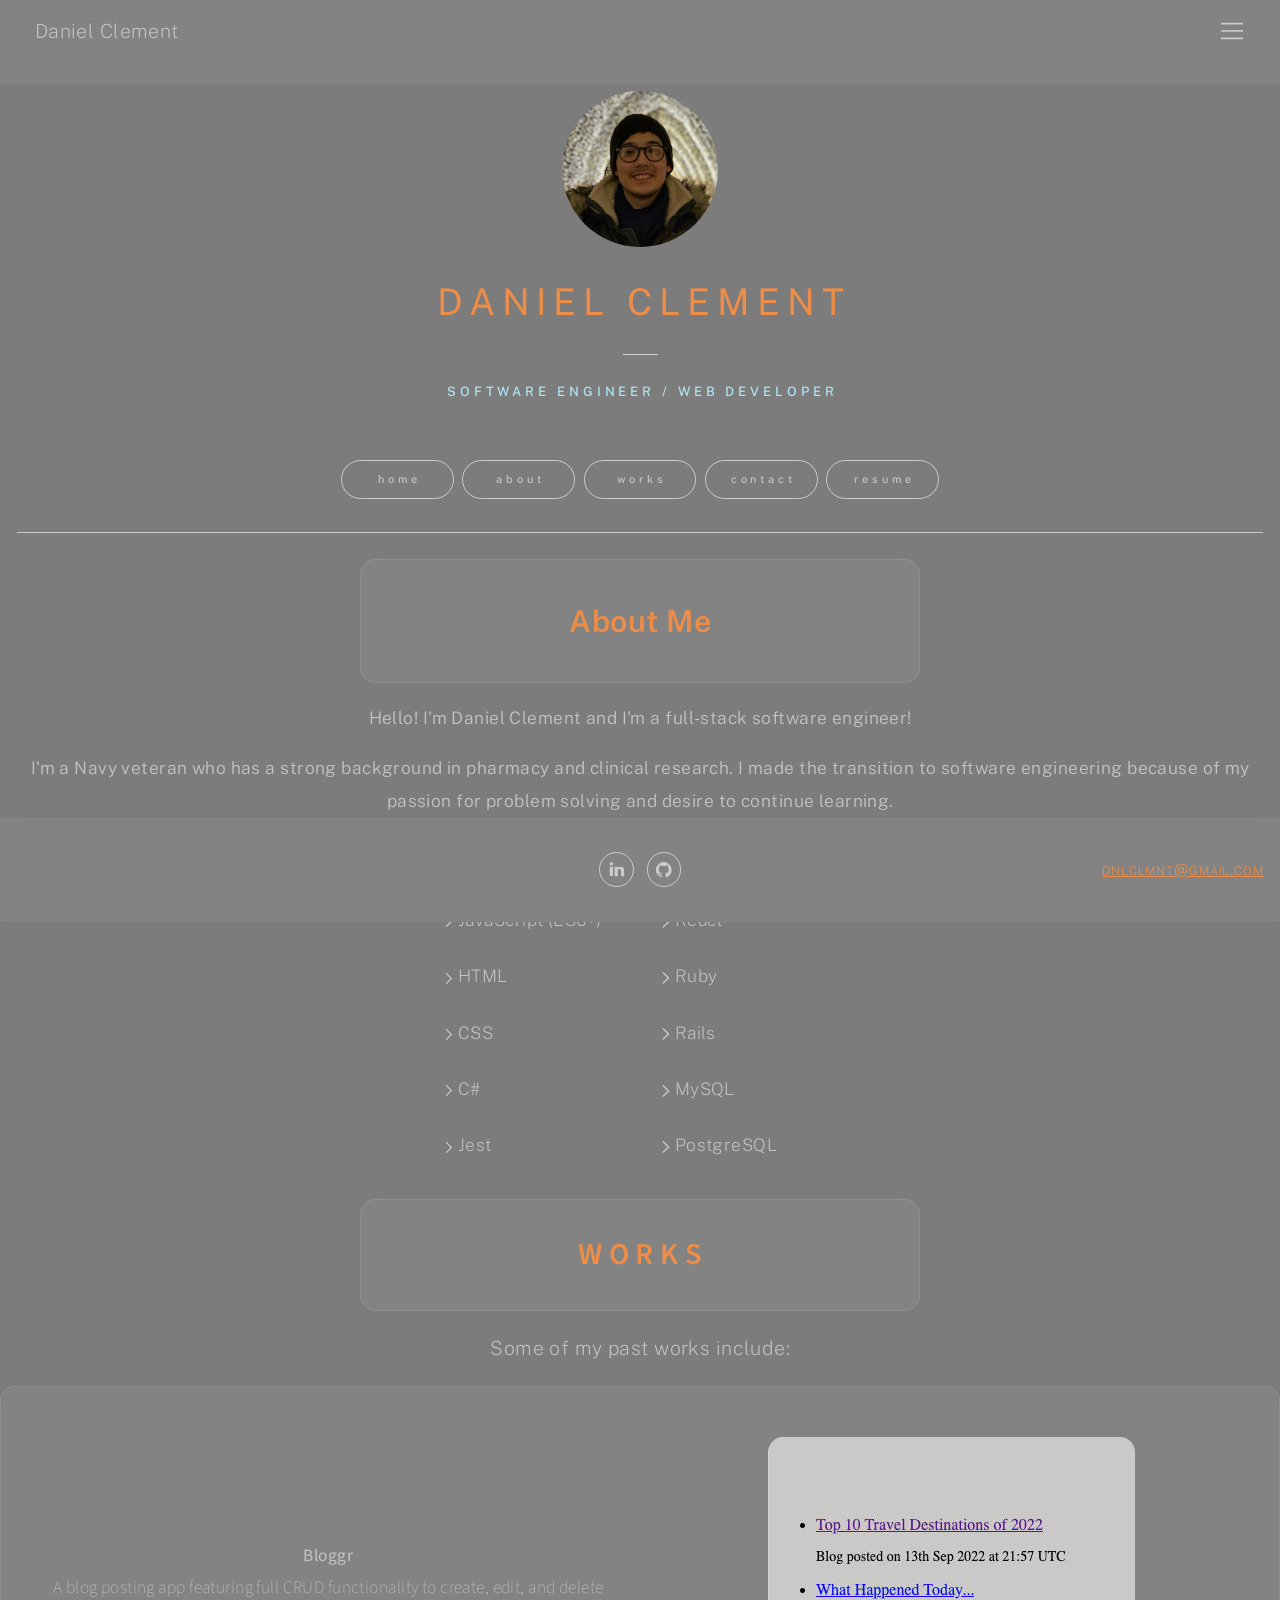
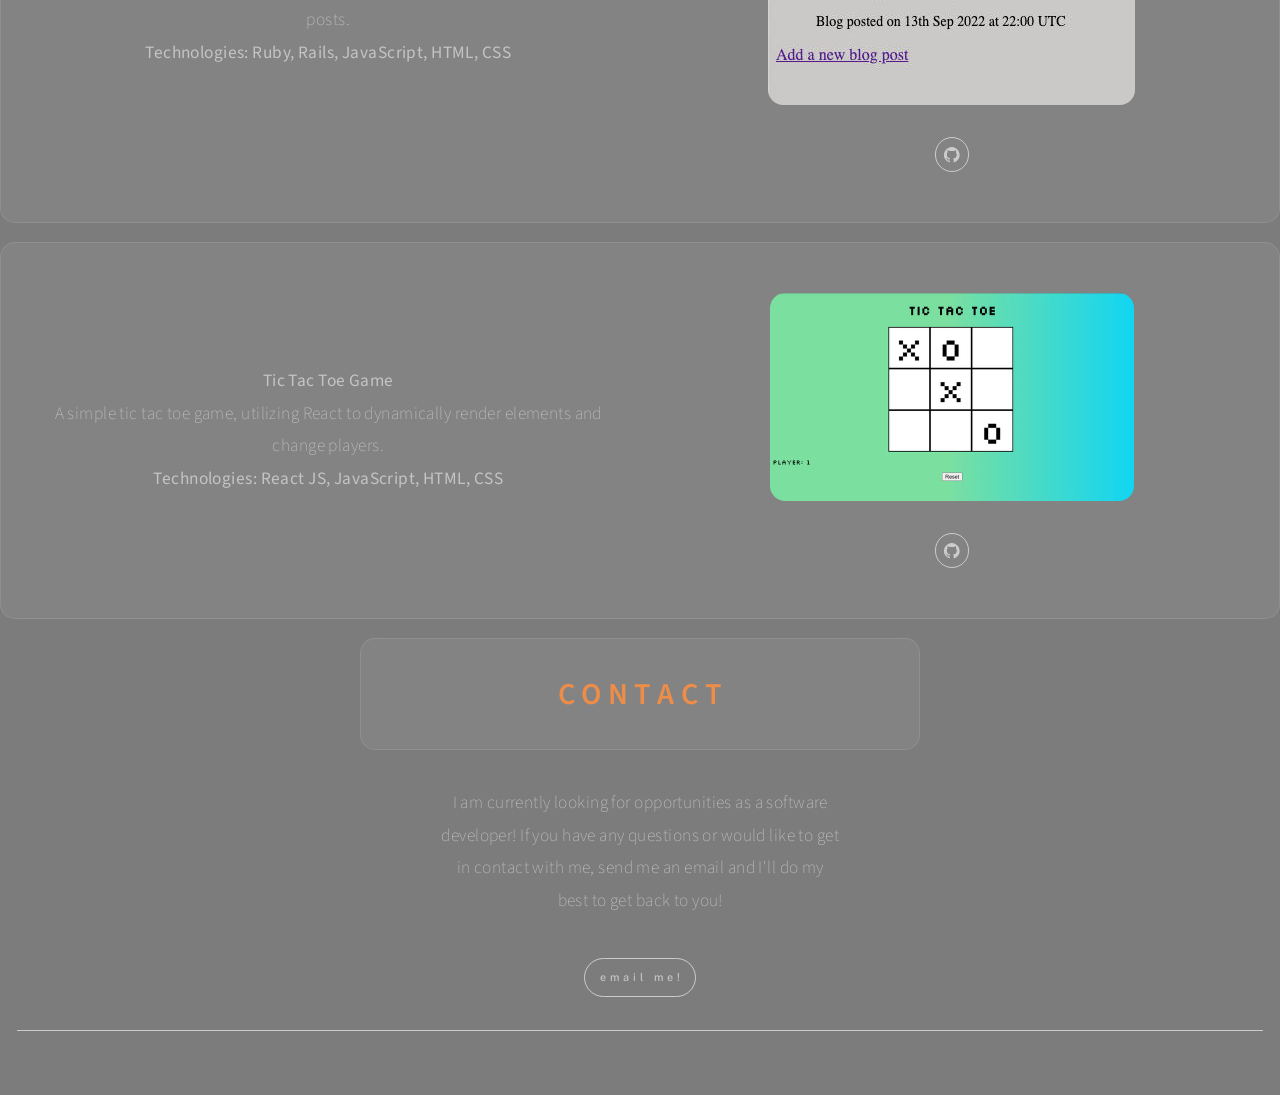
==== index.html @ 85022303 "Initial commit" ====
<!DOCTYPE HTML>
<html lang="en">
	<head>
		<title>Daniel Clement</title>
		<meta charset="utf-8" />
		<meta name="viewport" content="width=device-width,initial-scale=1" />
		<meta name="description" content="Daniel Clement - Software Developer" />
		<meta property="og:site_name" content="Daniel Clement" />
		<meta property="og:title" content="Daniel Clement" />
		<meta property="og:type" content="website" />
		<meta property="og:description" content="Daniel Clement - Software Developer" />
		<link href="https://fonts.googleapis.com/css?display=swap&family=Public+Sans:400,400italic,500,500italic,600,600italic,300,300italic,200,200italic,700,700italic,900,900italic%7CSource+Sans+Pro:600,600italic,200,200italic,900,900italic,400,400italic" rel="stylesheet" type="text/css" />
		<link rel="stylesheet" href="assets/main.css" />
		<noscript><link rel="stylesheet" href="assets/noscript.css" /></noscript>
		<style>
		#container03 {
		position: fixed !important;
		z-index: 99;
		top: 0;
		left: 0;
		}
		</style>
	</head>
	<body class="is-loading">
		<div id="wrapper">
			<div id="main">
				<div class="inner">
					<header id="header">
						<div id="container03" class="container columns full screen">
							<div class="wrapper">
								<div class="inner">
									<div>
										<p id="text05">Daniel Clement</p>
									</div>
									<div>
										<ul id="icons02" class="icons">
											<li>
												<a class="n01" href="#menu">
													<svg><use xlink:href="assets/icons.svg#menu-light"></use></svg>
													<span class="label">Menu (Light)</span>
												</a>
											</li>
										</ul>
									</div>
								</div>
							</div>
						</div>
					</header>
					<section id="home-section">
						<div id="container02" class="container default full">
							<div class="wrapper">
								<div class="inner">
									<div id="image01" class="image">
										<span class="frame"><img src="assets/images/image01.jpg" alt="" /></span>
									</div>
									<h1 id="text03">Daniel Clement</h1>
									<hr id="divider02">
									<p id="text04">Software Engineer / Web Developer</p>
								</div>
							</div>
						</div>
						<ul id="buttons01" class="buttons">
							<li>
								<a href="#home" class="button n01">Home</a>
							</li><li>
								<a href="#about" class="button n02">About</a>
							</li><li>
								<a href="#works" class="button n03">Works</a>
							</li><li>
								<a href="#contact" class="button n04">Contact</a>
							</li><li>
								<a target="_blank" href="files/DanielClement_web_developer_resume_2022.pdf" class="button n05">Resume</a>
							</li>
						</ul>
						<hr id="divider01">
						<div id="container07" data-scroll-id="about" data-scroll-behavior="default" data-scroll-offset="0" class="container default">
							<div class="wrapper">
								<div class="inner" data-onvisible-trigger="1">
									<h2 id="text08">About Me</h2>
								</div>
							</div>
						</div>
						<p id="text06"><span class="p">Hello! I&#039;m Daniel Clement and I&#039;m a full-stack software engineer!</span><span class="p">I&#039;m a Navy veteran who has a strong background in pharmacy and clinical research. I made the transition to software engineering because of my passion for problem solving and desire to continue learning.</span><span class="p">The technologies I&#039;ve used in the past include:</span></p>
						<div id="container05" class="container columns">
							<div class="wrapper">
								<div class="inner" data-onvisible-trigger="1">
									<div>
										<div id="list04" class="list"><ul><li><p>JavaScript (ES6+)</p></li><li><p>HTML</p></li><li><p>CSS</p></li><li><p>C#</p></li><li><p>Jest</p></li></ul></div>
									</div>
									<div>
										<div id="list01" class="list"><ul><li><p>React</p></li><li><p>Ruby</p></li><li><p>Rails</p></li><li><p>MySQL</p></li><li><p>PostgreSQL</p></li></ul></div>
									</div>
								</div>
							</div>
						</div>
						<div id="container12" data-scroll-id="works" data-scroll-behavior="default" data-scroll-offset="0" class="container default">
							<div class="wrapper">
								<div class="inner">
									<h2 id="text13">Works</h2>
								</div>
							</div>
						</div>
						<p id="text07">Some of my past works include:</p>
						<div id="container11" class="container columns full screen">
							<div class="wrapper">
								<div class="inner">
									<div>
										<p id="text02"><span class="p"><strong>Bloggr</strong><br />A blog posting app featuring full CRUD functionality to create, edit, and delete posts.<br /><strong>Technologies: Ruby, Rails, JavaScript, HTML, CSS</strong></span></p>
									</div>
									<div>
										<div id="image03" class="image" data-position="center">
											<span class="frame"><img src="assets/images/image03.jpg" alt="" /></span>
										</div>
										<ul id="icons04" class="icons">
											<li>
												<a class="n01" target="_blank" href="https://github.com/dnlclmnt/blog-post-app">
													<svg><use xlink:href="assets/icons.svg#github"></use></svg>
													<span class="label">GitHub</span>
												</a>
											</li>
										</ul>
									</div>
								</div>
							</div>
						</div>
						<div id="container09" class="container columns full screen">
							<div class="wrapper">
								<div class="inner">
									<div>
										<p id="text01"><span class="p"><strong>Tic Tac Toe Game</strong><br />A simple tic tac toe game, utilizing React to dynamically render elements and change players.<br /><strong>Technologies: React JS, JavaScript, HTML, CSS</strong></span></p>
									</div>
									<div>
										<div id="image02" class="image" data-position="center">
											<span class="frame"><img src="assets/images/image02.jpg" alt="" /></span>
										</div>
										<ul id="icons03" class="icons">
											<li>
												<a class="n01" target="_blank" href="https://github.com/dnlclmnt/tic-tac-toe-game">
													<svg><use xlink:href="assets/icons.svg#github"></use></svg>
													<span class="label">GitHub</span>
												</a>
											</li>
										</ul>
									</div>
								</div>
							</div>
						</div>
						<div id="container08" data-scroll-id="contact" data-scroll-behavior="default" data-scroll-offset="0" class="container default">
							<div class="wrapper">
								<div class="inner">
									<h2 id="text12">Contact</h2>
								</div>
							</div>
						</div>
						<div id="container06" class="container default">
							<div class="wrapper">
								<div class="inner" data-onvisible-trigger="1">
									<p id="text11">I am currently looking for opportunities as a software developer! If you have any questions or would like to get in contact with me, send me an email and I&#039;ll do my best to get back to you!</p>
								</div>
							</div>
						</div>
						<ul id="buttons02" class="buttons">
							<li>
								<a href="mailto:dnlclmnt@gmail.com" class="button n01">email me!</a>
							</li>
						</ul>
						<hr id="divider03">
					</section>
					<section id="menu-section">
						<div id="container01" class="container columns full">
							<div class="wrapper">
								<div class="inner">
									<div>
									</div>
									<div>
										<ul id="buttons03" class="buttons">
											<li>
												<a href="#home" class="button n01">Home</a>
											</li><li>
												<a href="#about" class="button n02">About</a>
											</li><li>
												<a href="#works" class="button n03">Works</a>
											</li><li>
												<a href="#contact" class="button n04">Contact</a>
											</li><li>
												<a href="#resume" class="button n05">Resume</a>
											</li>
										</ul>
									</div>
								</div>
							</div>
						</div>
					</section>
					<footer id="footer">
						<div id="container10" class="container columns full">
							<div class="wrapper">
								<div class="inner">
									<div>
									</div>
									<div>
										<ul id="icons01" class="icons">
											<li>
												<a class="n01" target="_blank" href="https://www.linkedin.com/in/danielclement-/">
													<svg><use xlink:href="assets/icons.svg#linkedin"></use></svg>
													<span class="label">LinkedIn</span>
												</a>
											</li><li>
												<a class="n02" target="_blank" href="https://github.com/dnlclmnt">
													<svg><use xlink:href="assets/icons.svg#github"></use></svg>
													<span class="label">GitHub</span>
												</a>
											</li>
										</ul>
									</div>
									<div>
										<ul id="links01" class="links">
											<li class="n01">
												<a href="mailto:dnlclmnt@gmail.com">dnlclmnt@gmail.com</a>
											</li>
										</ul>
									</div>
								</div>
							</div>
						</div>
					</footer>
				</div>
			</div>
		</div>
		<script src="assets/main.js"></script>
		<style>
		#container10 {
		position: fixed !important;
		z-index: 99;
		bottom: 0;
		left: 0;
		}
		</style>
	</body>
</html>
---- assets/main.css ----
html,body,div,span,applet,object,iframe,h1,h2,h3,h4,h5,h6,p,blockquote,pre,a,abbr,acronym,address,big,cite,code,del,dfn,em,img,ins,kbd,q,s,samp,small,strike,strong,sub,sup,tt,var,b,u,i,center,dl,dt,dd,ol,ul,li,fieldset,form,label,legend,table,caption,tbody,tfoot,thead,tr,th,td,article,aside,canvas,details,embed,figure,figcaption,footer,header,hgroup,menu,nav,output,ruby,section,summary,time,mark,audio,video{margin:0;padding:0;border:0;font-size:100%;font:inherit;vertical-align:baseline;}article,aside,details,figcaption,figure,footer,header,hgroup,menu,nav,section{display:block;}body{line-height:1;}ol,ul{list-style:none;}blockquote,q{quotes:none;}blockquote:before,blockquote:after,q:before,q:after{content:'';content:none;}table{border-collapse:collapse;border-spacing:0;}body{-webkit-text-size-adjust:none}mark{background-color:transparent;color:inherit}input::-moz-focus-inner{border:0;padding:0}input[type="text"],input[type="email"],select,textarea{-moz-appearance:none;-webkit-appearance:none;-ms-appearance:none;appearance:none}

*, *:before, *:after {
	box-sizing: border-box;
}

body {
	line-height: 1.0;
	min-height: var(--viewport-height);
	min-width: 320px;
	overflow-x: hidden;
	word-wrap: break-word;
	background-color: #7D7C7C;
}

body:after {
	background-color: #7D7C7C;
	content: '';
	display: block;
	height: 100%;
	left: 0;
	opacity: 0;
	position: fixed;
	top: 0;
	transform: scale(1);
	transition: opacity 1.25s ease-in-out 0s, visibility 1.25s 0s;
	visibility: hidden;
	width: 100%;
	z-index: 1;
}

body.is-loading:after {
	opacity: 1;
	visibility: visible;
}

:root {
	--background-height: 100vh;
	--site-language-alignment: left;
	--site-language-direction: ltr;
	--site-language-flex-alignment: flex-start;
	--viewport-height: 100vh;
}

html {
	font-size: 18pt;
}

u {
	text-decoration: underline;
}

strong {
	color: inherit;
	font-weight: bolder;
}

em {
	font-style: italic;
}

code {
	background-color: rgba(144,144,144,0.25);
	border-radius: 0.25em;
	font-family: 'Lucida Console', 'Courier New', monospace;
	font-size: 0.9em;
	font-weight: normal;
	letter-spacing: 0;
	margin: 0 0.25em;
	padding: 0.25em 0.5em;
	text-indent: 0;
}

mark {
	background-color: rgba(144,144,144,0.25);
}

s {
	text-decoration: line-through;
}

sub {
	font-size: smaller;
	vertical-align: sub;
}

sup {
	font-size: smaller;
	vertical-align: super;
}

a {
	color: inherit;
	text-decoration: underline;
	transition: color 0.25s ease;
}

#wrapper {
	-webkit-overflow-scrolling: touch;
	align-items: center;
	display: flex;
	flex-direction: column;
	justify-content: center;
	min-height: var(--viewport-height);
	overflow: hidden;
	position: relative;
	z-index: 2;
}

#main {
	--alignment: center;
	--flex-alignment: center;
	--border-radius-tl: 0;
	--border-radius-tr: 0;
	--border-radius-br: 0;
	--border-radius-bl: 0;
	align-items: center;
	display: flex;
	flex-grow: 0;
	flex-shrink: 0;
	justify-content: center;
	max-width: 100%;
	position: relative;
	text-align: var(--alignment);
	z-index: 1;
}

#main > .inner {
	--padding-horizontal: 1rem;
	--padding-vertical: 1.25rem;
	--spacing: 1.125rem;
	--width: 100vw;
	border-radius: var(--border-radius-tl) var(--border-radius-tr) var(--border-radius-br) var(--border-radius-bl);
	max-width: 100%;
	position: relative;
	width: var(--width);
	z-index: 1;
	padding: var(--padding-vertical) var(--padding-horizontal);
}

#main > .inner > header {
	margin-bottom: var(--spacing);
	border-top-left-radius: inherit;
	border-top-right-radius: inherit;
}

#main > .inner > footer {
	margin-top: var(--spacing);
	border-bottom-left-radius: inherit;
	border-bottom-right-radius: inherit;
}

#main > .inner > * > * {
	margin-top: var(--spacing);
	margin-bottom: var(--spacing);
}

#main > .inner > * > :first-child {
	margin-top: 0 !important;
}

#main > .inner > * > :last-child {
	margin-bottom: 0 !important;
}

#main > .inner > .full {
	margin-left: calc(var(--padding-horizontal) * -1);
	max-width: calc(100% + calc(var(--padding-horizontal) * 2) + 0.4725px);
	width: calc(100% + calc(var(--padding-horizontal) * 2) + 0.4725px);
}

#main > .inner > .full:first-child {
	border-top-left-radius: inherit;
	border-top-right-radius: inherit;
	margin-top: calc(var(--padding-vertical) * -1) !important;
}

#main > .inner > .full:last-child {
	border-bottom-left-radius: inherit;
	border-bottom-right-radius: inherit;
	margin-bottom: calc(var(--padding-vertical) * -1) !important;
}

#main > .inner > .full.screen {
	border-radius: 0 !important;
	max-width: 100vw;
	position: relative;
	width: 100vw;
	left: 50%;
	margin-left: -50vw;
	right: auto;
}

#main > .inner > * > .full {
	margin-left: calc(-1rem);
	max-width: calc(100% + 2rem + 0.4725px);
	width: calc(100% + 2rem + 0.4725px);
}

#main > .inner > * > .full.screen {
	border-radius: 0 !important;
	max-width: 100vw;
	position: relative;
	width: 100vw;
	left: 50%;
	margin-left: -50vw;
	right: auto;
}

#main > .inner > header > .full:first-child {
	border-top-left-radius: inherit;
	border-top-right-radius: inherit;
	margin-top: -1.25rem !important;
}

#main > .inner > footer > .full:last-child {
	margin-bottom: -1.25rem !important;
	border-bottom-left-radius: inherit;
	border-bottom-right-radius: inherit;
}

#main > .inner > header, #main > .inner > footer {
	transition: opacity 0.25s ease-in-out 0.375s,visibility 0.25s linear 0.375s;
}

#main > .inner > header.hidden, #main > .inner > footer.hidden {
	transition: opacity 0.25s ease-in-out, visibility 0.25s;
	opacity: 0;
	visibility: hidden;
}

#main > .inner > section {
	transition: opacity 0.5s ease-in-out 0.25s,min-height 0.25s ease-in-out, max-height 0.25s ease-in-out;
}

#main > .inner > section.inactive {
	opacity: 0;
	transition: opacity 0.25s ease-in-out;
}

body.is-instant #main, body.is-instant #main > .inner > *,body.is-instant #main > .inner > section > *  {
	transition: none !important;
}

body.is-instant:after {
	display: none !important;
	transition: none !important;
}

.container {
	position: relative;
}

.container > .wrapper {
	vertical-align: top;
	position: relative;
	max-width: 100%;
	border-radius: inherit;
}

.container > .wrapper > .inner {
	vertical-align: top;
	position: relative;
	max-width: 100%;
	border-radius: inherit;
	text-align: var(--alignment);
}

#main .container.full:first-child > .wrapper {
	border-top-left-radius: inherit;
	border-top-right-radius: inherit;
}

#main .container.full:last-child > .wrapper {
	border-bottom-left-radius: inherit;
	border-bottom-right-radius: inherit;
}

#main .container.full:first-child > .wrapper > .inner {
	border-top-left-radius: inherit;
	border-top-right-radius: inherit;
}

#main .container.full:last-child > .wrapper > .inner {
	border-bottom-left-radius: inherit;
	border-bottom-right-radius: inherit;
}

#container03 {
	--alignment: center;
	--flex-alignment: center;
	display: flex;
	width: 100%;
	align-items: center;
	justify-content: center;
	background-color: #7D7C7C;
	background-image: url('');
	background-size: 256px;
	background-position: center;
	background-repeat: repeat;
}

#container03:not(:first-child) {
	margin-top: 2rem !important;
}

#container03:not(:last-child) {
	margin-bottom: 1rem !important;
}

#container03 > .wrapper > .inner {
	--gutters: calc(var(--padding-horizontal) * 2);
	--padding-horizontal: 2rem;
	--padding-vertical: 2rem;
	padding: var(--padding-vertical) var(--padding-horizontal);
}

#container03 > .wrapper {
	max-width: var(--width);
	width: 100%;
}

#container03.default > .wrapper > .inner > * {
	margin-bottom: var(--spacing);
	margin-top: var(--spacing);
}

#container03.default > .wrapper > .inner > *:first-child {
	margin-top: 0 !important;
}

#container03.default > .wrapper > .inner > *:last-child {
	margin-bottom: 0 !important;
}

#container03.columns > .wrapper > .inner {
	flex-wrap: wrap;
	display: flex;
	align-items: center;
}

#container03.columns > .wrapper > .inner > * {
	flex-grow: 0;
	flex-shrink: 0;
	max-width: 100%;
	text-align: var(--alignment);
	padding: 0 0 0 var(--gutters);
}

#container03.columns > .wrapper > .inner > * > * {
	margin-bottom: var(--spacing);
	margin-top: var(--spacing);
}

#container03.columns > .wrapper > .inner > * > *:first-child {
	margin-top: 0 !important;
}

#container03.columns > .wrapper > .inner > * > *:last-child {
	margin-bottom: 0 !important;
}

#container03.columns > .wrapper > .inner > *:first-child {
	margin-left: calc(var(--gutters) * -1);
}

#container03.default > .wrapper > .inner > .full {
	margin-left: calc(var(--padding-horizontal) * -1);
	max-width: none !important;
	width: calc(100% + (var(--padding-horizontal) * 2) + 0.4725px);
}

#container03.default > .wrapper > .inner > .full:first-child {
	margin-top: calc(var(--padding-vertical) * -1) !important;
	border-top-left-radius: inherit;
	border-top-right-radius: inherit;
}

#container03.default > .wrapper > .inner > .full:last-child {
	margin-bottom: calc(var(--padding-vertical) * -1) !important;
	border-bottom-left-radius: inherit;
	border-bottom-right-radius: inherit;
}

#container03.columns > .wrapper > .inner > div > .full {
	margin-left: calc(var(--gutters) * -0.5);
	max-width: none !important;
	width: calc(100% + var(--gutters) + 0.4725px);
}

#container03.columns > .wrapper > .inner > div:first-child > .full {
	margin-left: calc(var(--padding-horizontal) * -1);
	width: calc(100% + var(--padding-horizontal) + calc(var(--gutters) * 0.5) + 0.4725px);
}

#container03.columns > .wrapper > .inner > div:last-child > .full {
	width: calc(100% + var(--padding-horizontal) + calc(var(--gutters) * 0.5) + 0.4725px);
}

#container03.columns > .wrapper > .inner > div > .full:first-child {
	margin-top: calc(var(--padding-vertical) * -1) !important;
}

#container03.columns > .wrapper > .inner > div > .full:last-child {
	margin-bottom: calc(var(--padding-vertical) * -1) !important;
}

#container03.columns > .wrapper > .inner > .full {
	align-self: stretch;
}

#container03.columns > .wrapper > .inner > .full:first-child {
	border-bottom-left-radius: inherit;
	border-top-left-radius: inherit;
}

#container03.columns > .wrapper > .inner > .full:last-child {
	border-bottom-right-radius: inherit;
	border-top-right-radius: inherit;
}

#container03.columns > .wrapper > .inner > .full > .full:first-child:last-child {
	border-radius: inherit;
	height: calc(100% + (var(--padding-vertical) * 2));
}

#container03.columns > .wrapper > .inner > .full > .full:first-child:last-child > * {
	border-radius: inherit;
	height: 100%;
	position: absolute;
	width: 100%;
}

#container03 > .wrapper > .inner > :nth-child(1) {
	width: calc(50% + (var(--gutters) / 2));
}

#container03 > .wrapper > .inner > :nth-child(2) {
	width: calc(50% + (var(--gutters) / 2));
	--alignment: right;
	--flex-alignment: flex-end;
}

#container03 > .wrapper {
	color: #fff;
	background-color: rgba(255,255,255,0.06);
	backdrop-filter: blur(10px);
}

#container02 {
	--alignment: center;
	--flex-alignment: center;
	display: flex;
	width: 100%;
	align-items: center;
	justify-content: center;
	background-color: transparent;
}

#container02 > .wrapper > .inner {
	--gutters: calc(var(--padding-horizontal) * 2);
	--padding-vertical: 2rem;
	padding: var(--padding-vertical) var(--padding-horizontal);
}

#container02 > .wrapper {
	max-width: var(--width);
	width: 100%;
}

#container02.default > .wrapper > .inner > * {
	margin-bottom: var(--spacing);
	margin-top: var(--spacing);
}

#container02.default > .wrapper > .inner > *:first-child {
	margin-top: 0 !important;
}

#container02.default > .wrapper > .inner > *:last-child {
	margin-bottom: 0 !important;
}

#container02.columns > .wrapper > .inner {
	flex-wrap: wrap;
	display: flex;
	align-items: center;
}

#container02.columns > .wrapper > .inner > * {
	flex-grow: 0;
	flex-shrink: 0;
	max-width: 100%;
	text-align: var(--alignment);
	padding: 0 0 0 var(--gutters);
}

#container02.columns > .wrapper > .inner > * > * {
	margin-bottom: var(--spacing);
	margin-top: var(--spacing);
}

#container02.columns > .wrapper > .inner > * > *:first-child {
	margin-top: 0 !important;
}

#container02.columns > .wrapper > .inner > * > *:last-child {
	margin-bottom: 0 !important;
}

#container02.columns > .wrapper > .inner > *:first-child {
	margin-left: calc(var(--gutters) * -1);
}

#container02.default > .wrapper > .inner > .full {
	margin-left: calc(var(--padding-horizontal) * -1);
	max-width: none !important;
	width: calc(100% + (var(--padding-horizontal) * 2) + 0.4725px);
}

#container02.default > .wrapper > .inner > .full:first-child {
	margin-top: calc(var(--padding-vertical) * -1) !important;
	border-top-left-radius: inherit;
	border-top-right-radius: inherit;
}

#container02.default > .wrapper > .inner > .full:last-child {
	margin-bottom: calc(var(--padding-vertical) * -1) !important;
	border-bottom-left-radius: inherit;
	border-bottom-right-radius: inherit;
}

#container02.columns > .wrapper > .inner > div > .full {
	margin-left: calc(var(--gutters) * -0.5);
	max-width: none !important;
	width: calc(100% + var(--gutters) + 0.4725px);
}

#container02.columns > .wrapper > .inner > div:first-child > .full {
	margin-left: calc(var(--padding-horizontal) * -1);
	width: calc(100% + var(--padding-horizontal) + calc(var(--gutters) * 0.5) + 0.4725px);
}

#container02.columns > .wrapper > .inner > div:last-child > .full {
	width: calc(100% + var(--padding-horizontal) + calc(var(--gutters) * 0.5) + 0.4725px);
}

#container02.columns > .wrapper > .inner > div > .full:first-child {
	margin-top: calc(var(--padding-vertical) * -1) !important;
}

#container02.columns > .wrapper > .inner > div > .full:last-child {
	margin-bottom: calc(var(--padding-vertical) * -1) !important;
}

#container02.columns > .wrapper > .inner > .full {
	align-self: stretch;
}

#container02.columns > .wrapper > .inner > .full:first-child {
	border-bottom-left-radius: inherit;
	border-top-left-radius: inherit;
}

#container02.columns > .wrapper > .inner > .full:last-child {
	border-bottom-right-radius: inherit;
	border-top-right-radius: inherit;
}

#container02.columns > .wrapper > .inner > .full > .full:first-child:last-child {
	border-radius: inherit;
	height: calc(100% + (var(--padding-vertical) * 2));
}

#container02.columns > .wrapper > .inner > .full > .full:first-child:last-child > * {
	border-radius: inherit;
	height: 100%;
	position: absolute;
	width: 100%;
}

#container07 {
	--alignment: center;
	--flex-alignment: center;
}

#container07 > .wrapper {
	display: block;
	margin: 0 auto 0 auto;
	width: 35rem;
	background-color: transparent;
}

#container07 > .wrapper > .inner {
	--gutters: calc(var(--padding-horizontal) * 2);
	--padding-vertical: 1rem;
	padding: var(--padding-vertical) var(--padding-horizontal);
}

#container07.default > .wrapper > .inner > * {
	margin-bottom: var(--spacing);
	margin-top: var(--spacing);
}

#container07.default > .wrapper > .inner > *:first-child {
	margin-top: 0 !important;
}

#container07.default > .wrapper > .inner > *:last-child {
	margin-bottom: 0 !important;
}

#container07.columns > .wrapper > .inner {
	flex-wrap: wrap;
	display: flex;
	align-items: center;
}

#container07.columns > .wrapper > .inner > * {
	flex-grow: 0;
	flex-shrink: 0;
	max-width: 100%;
	text-align: var(--alignment);
	padding: 0 0 0 var(--gutters);
}

#container07.columns > .wrapper > .inner > * > * {
	margin-bottom: var(--spacing);
	margin-top: var(--spacing);
}

#container07.columns > .wrapper > .inner > * > *:first-child {
	margin-top: 0 !important;
}

#container07.columns > .wrapper > .inner > * > *:last-child {
	margin-bottom: 0 !important;
}

#container07.columns > .wrapper > .inner > *:first-child {
	margin-left: calc(var(--gutters) * -1);
}

#container07.default > .wrapper > .inner > .full {
	margin-left: calc(var(--padding-horizontal) * -1);
	max-width: none !important;
	width: calc(100% + (var(--padding-horizontal) * 2) + 0.4725px);
}

#container07.default > .wrapper > .inner > .full:first-child {
	margin-top: calc(var(--padding-vertical) * -1) !important;
	border-top-left-radius: inherit;
	border-top-right-radius: inherit;
}

#container07.default > .wrapper > .inner > .full:last-child {
	margin-bottom: calc(var(--padding-vertical) * -1) !important;
	border-bottom-left-radius: inherit;
	border-bottom-right-radius: inherit;
}

#container07.columns > .wrapper > .inner > div > .full {
	margin-left: calc(var(--gutters) * -0.5);
	max-width: none !important;
	width: calc(100% + var(--gutters) + 0.4725px);
}

#container07.columns > .wrapper > .inner > div:first-child > .full {
	margin-left: calc(var(--padding-horizontal) * -1);
	width: calc(100% + var(--padding-horizontal) + calc(var(--gutters) * 0.5) + 0.4725px);
}

#container07.columns > .wrapper > .inner > div:last-child > .full {
	width: calc(100% + var(--padding-horizontal) + calc(var(--gutters) * 0.5) + 0.4725px);
}

#container07.columns > .wrapper > .inner > div > .full:first-child {
	margin-top: calc(var(--padding-vertical) * -1) !important;
}

#container07.columns > .wrapper > .inner > div > .full:last-child {
	margin-bottom: calc(var(--padding-vertical) * -1) !important;
}

#container07.columns > .wrapper > .inner > .full {
	align-self: stretch;
}

#container07.columns > .wrapper > .inner > .full:first-child {
	border-bottom-left-radius: inherit;
	border-top-left-radius: inherit;
}

#container07.columns > .wrapper > .inner > .full:last-child {
	border-bottom-right-radius: inherit;
	border-top-right-radius: inherit;
}

#container07.columns > .wrapper > .inner > .full > .full:first-child:last-child {
	border-radius: inherit;
	height: calc(100% + (var(--padding-vertical) * 2));
}

#container07.columns > .wrapper > .inner > .full > .full:first-child:last-child > * {
	border-radius: inherit;
	height: 100%;
	position: absolute;
	width: 100%;
}

#container07 > .wrapper {
	color: #fff;
	background-color: rgba(255,255,255,0.06);
	border: 1px solid rgba(255,255,255,0.1);
	width: 45%;
	border-radius: 15px;
	padding: 15px;
	backdrop-filter: blur(10px);
}

#container05 {
	--alignment: center;
	--flex-alignment: center;
}

#container05 > .wrapper {
	display: block;
	margin: 0 auto 0 auto;
	width: 25rem;
	background-color: transparent;
}

#container05 > .wrapper > .inner {
	--gutters: calc(var(--padding-horizontal) * 2);
	--padding-vertical: 1rem;
	padding: var(--padding-vertical) var(--padding-horizontal);
}

#container05.default > .wrapper > .inner > * {
	margin-bottom: var(--spacing);
	margin-top: var(--spacing);
}

#container05.default > .wrapper > .inner > *:first-child {
	margin-top: 0 !important;
}

#container05.default > .wrapper > .inner > *:last-child {
	margin-bottom: 0 !important;
}

#container05.columns > .wrapper > .inner {
	flex-wrap: wrap;
	display: flex;
	align-items: center;
}

#container05.columns > .wrapper > .inner > * {
	flex-grow: 0;
	flex-shrink: 0;
	max-width: 100%;
	text-align: var(--alignment);
	padding: 0 0 0 var(--gutters);
}

#container05.columns > .wrapper > .inner > * > * {
	margin-bottom: var(--spacing);
	margin-top: var(--spacing);
}

#container05.columns > .wrapper > .inner > * > *:first-child {
	margin-top: 0 !important;
}

#container05.columns > .wrapper > .inner > * > *:last-child {
	margin-bottom: 0 !important;
}

#container05.columns > .wrapper > .inner > *:first-child {
	margin-left: calc(var(--gutters) * -1);
}

#container05.default > .wrapper > .inner > .full {
	margin-left: calc(var(--padding-horizontal) * -1);
	max-width: none !important;
	width: calc(100% + (var(--padding-horizontal) * 2) + 0.4725px);
}

#container05.default > .wrapper > .inner > .full:first-child {
	margin-top: calc(var(--padding-vertical) * -1) !important;
	border-top-left-radius: inherit;
	border-top-right-radius: inherit;
}

#container05.default > .wrapper > .inner > .full:last-child {
	margin-bottom: calc(var(--padding-vertical) * -1) !important;
	border-bottom-left-radius: inherit;
	border-bottom-right-radius: inherit;
}

#container05.columns > .wrapper > .inner > div > .full {
	margin-left: calc(var(--gutters) * -0.5);
	max-width: none !important;
	width: calc(100% + var(--gutters) + 0.4725px);
}

#container05.columns > .wrapper > .inner > div:first-child > .full {
	margin-left: calc(var(--padding-horizontal) * -1);
	width: calc(100% + var(--padding-horizontal) + calc(var(--gutters) * 0.5) + 0.4725px);
}

#container05.columns > .wrapper > .inner > div:last-child > .full {
	width: calc(100% + var(--padding-horizontal) + calc(var(--gutters) * 0.5) + 0.4725px);
}

#container05.columns > .wrapper > .inner > div > .full:first-child {
	margin-top: calc(var(--padding-vertical) * -1) !important;
}

#container05.columns > .wrapper > .inner > div > .full:last-child {
	margin-bottom: calc(var(--padding-vertical) * -1) !important;
}

#container05.columns > .wrapper > .inner > .full {
	align-self: stretch;
}

#container05.columns > .wrapper > .inner > .full:first-child {
	border-bottom-left-radius: inherit;
	border-top-left-radius: inherit;
}

#container05.columns > .wrapper > .inner > .full:last-child {
	border-bottom-right-radius: inherit;
	border-top-right-radius: inherit;
}

#container05.columns > .wrapper > .inner > .full > .full:first-child:last-child {
	border-radius: inherit;
	height: calc(100% + (var(--padding-vertical) * 2));
}

#container05.columns > .wrapper > .inner > .full > .full:first-child:last-child > * {
	border-radius: inherit;
	height: 100%;
	position: absolute;
	width: 100%;
}

#container05 > .wrapper > .inner > :nth-child(1) {
	width: calc(50% + (var(--gutters) / 2));
}

#container05 > .wrapper > .inner > :nth-child(2) {
	width: calc(50% + (var(--gutters) / 2));
}

#container12 {
	--alignment: center;
	--flex-alignment: center;
}

#container12 > .wrapper {
	display: block;
	margin: 0 auto 0 auto;
	width: 21rem;
	background-color: transparent;
}

#container12 > .wrapper > .inner {
	--gutters: calc(var(--padding-horizontal) * 2);
	--padding-horizontal: 0.125rem;
	--padding-vertical: 1rem;
	padding: var(--padding-vertical) var(--padding-horizontal);
}

#container12.default > .wrapper > .inner > * {
	margin-bottom: var(--spacing);
	margin-top: var(--spacing);
}

#container12.default > .wrapper > .inner > *:first-child {
	margin-top: 0 !important;
}

#container12.default > .wrapper > .inner > *:last-child {
	margin-bottom: 0 !important;
}

#container12.columns > .wrapper > .inner {
	flex-wrap: wrap;
	display: flex;
	align-items: center;
}

#container12.columns > .wrapper > .inner > * {
	flex-grow: 0;
	flex-shrink: 0;
	max-width: 100%;
	text-align: var(--alignment);
	padding: 0 0 0 var(--gutters);
}

#container12.columns > .wrapper > .inner > * > * {
	margin-bottom: var(--spacing);
	margin-top: var(--spacing);
}

#container12.columns > .wrapper > .inner > * > *:first-child {
	margin-top: 0 !important;
}

#container12.columns > .wrapper > .inner > * > *:last-child {
	margin-bottom: 0 !important;
}

#container12.columns > .wrapper > .inner > *:first-child {
	margin-left: calc(var(--gutters) * -1);
}

#container12.default > .wrapper > .inner > .full {
	margin-left: calc(var(--padding-horizontal) * -1);
	max-width: none !important;
	width: calc(100% + (var(--padding-horizontal) * 2) + 0.4725px);
}

#container12.default > .wrapper > .inner > .full:first-child {
	margin-top: calc(var(--padding-vertical) * -1) !important;
	border-top-left-radius: inherit;
	border-top-right-radius: inherit;
}

#container12.default > .wrapper > .inner > .full:last-child {
	margin-bottom: calc(var(--padding-vertical) * -1) !important;
	border-bottom-left-radius: inherit;
	border-bottom-right-radius: inherit;
}

#container12.columns > .wrapper > .inner > div > .full {
	margin-left: calc(var(--gutters) * -0.5);
	max-width: none !important;
	width: calc(100% + var(--gutters) + 0.4725px);
}

#container12.columns > .wrapper > .inner > div:first-child > .full {
	margin-left: calc(var(--padding-horizontal) * -1);
	width: calc(100% + var(--padding-horizontal) + calc(var(--gutters) * 0.5) + 0.4725px);
}

#container12.columns > .wrapper > .inner > div:last-child > .full {
	width: calc(100% + var(--padding-horizontal) + calc(var(--gutters) * 0.5) + 0.4725px);
}

#container12.columns > .wrapper > .inner > div > .full:first-child {
	margin-top: calc(var(--padding-vertical) * -1) !important;
}

#container12.columns > .wrapper > .inner > div > .full:last-child {
	margin-bottom: calc(var(--padding-vertical) * -1) !important;
}

#container12.columns > .wrapper > .inner > .full {
	align-self: stretch;
}

#container12.columns > .wrapper > .inner > .full:first-child {
	border-bottom-left-radius: inherit;
	border-top-left-radius: inherit;
}

#container12.columns > .wrapper > .inner > .full:last-child {
	border-bottom-right-radius: inherit;
	border-top-right-radius: inherit;
}

#container12.columns > .wrapper > .inner > .full > .full:first-child:last-child {
	border-radius: inherit;
	height: calc(100% + (var(--padding-vertical) * 2));
}

#container12.columns > .wrapper > .inner > .full > .full:first-child:last-child > * {
	border-radius: inherit;
	height: 100%;
	position: absolute;
	width: 100%;
}

#container12 > .wrapper {
	color: #fff;
	background-color: rgba(255,255,255,0.06);
	border: 1px solid rgba(255,255,255,0.1);
	width: 45%;
	border-radius: 15px;
	padding: 15px;
	backdrop-filter: blur(10px);
}

#container11 {
	--alignment: center;
	--flex-alignment: center;
	display: flex;
	width: 100%;
	align-items: center;
	justify-content: center;
	background-color: #7D7C7C;
	background-image: url('');
	background-size: 256px;
	background-position: center;
	background-repeat: repeat;
}

#container11 > .wrapper > .inner {
	--gutters: calc(var(--padding-horizontal) * 2);
	--padding-horizontal: 2rem;
	--padding-vertical: 2rem;
	padding: var(--padding-vertical) var(--padding-horizontal);
}

#container11 > .wrapper {
	max-width: var(--width);
	width: 100%;
}

#container11.default > .wrapper > .inner > * {
	margin-bottom: var(--spacing);
	margin-top: var(--spacing);
}

#container11.default > .wrapper > .inner > *:first-child {
	margin-top: 0 !important;
}

#container11.default > .wrapper > .inner > *:last-child {
	margin-bottom: 0 !important;
}

#container11.columns > .wrapper > .inner {
	flex-wrap: wrap;
	display: flex;
	align-items: center;
}

#container11.columns > .wrapper > .inner > * {
	flex-grow: 0;
	flex-shrink: 0;
	max-width: 100%;
	text-align: var(--alignment);
	padding: 0 0 0 var(--gutters);
}

#container11.columns > .wrapper > .inner > * > * {
	margin-bottom: var(--spacing);
	margin-top: var(--spacing);
}

#container11.columns > .wrapper > .inner > * > *:first-child {
	margin-top: 0 !important;
}

#container11.columns > .wrapper > .inner > * > *:last-child {
	margin-bottom: 0 !important;
}

#container11.columns > .wrapper > .inner > *:first-child {
	margin-left: calc(var(--gutters) * -1);
}

#container11.default > .wrapper > .inner > .full {
	margin-left: calc(var(--padding-horizontal) * -1);
	max-width: none !important;
	width: calc(100% + (var(--padding-horizontal) * 2) + 0.4725px);
}

#container11.default > .wrapper > .inner > .full:first-child {
	margin-top: calc(var(--padding-vertical) * -1) !important;
	border-top-left-radius: inherit;
	border-top-right-radius: inherit;
}

#container11.default > .wrapper > .inner > .full:last-child {
	margin-bottom: calc(var(--padding-vertical) * -1) !important;
	border-bottom-left-radius: inherit;
	border-bottom-right-radius: inherit;
}

#container11.columns > .wrapper > .inner > div > .full {
	margin-left: calc(var(--gutters) * -0.5);
	max-width: none !important;
	width: calc(100% + var(--gutters) + 0.4725px);
}

#container11.columns > .wrapper > .inner > div:first-child > .full {
	margin-left: calc(var(--padding-horizontal) * -1);
	width: calc(100% + var(--padding-horizontal) + calc(var(--gutters) * 0.5) + 0.4725px);
}

#container11.columns > .wrapper > .inner > div:last-child > .full {
	width: calc(100% + var(--padding-horizontal) + calc(var(--gutters) * 0.5) + 0.4725px);
}

#container11.columns > .wrapper > .inner > div > .full:first-child {
	margin-top: calc(var(--padding-vertical) * -1) !important;
}

#container11.columns > .wrapper > .inner > div > .full:last-child {
	margin-bottom: calc(var(--padding-vertical) * -1) !important;
}

#container11.columns > .wrapper > .inner > .full {
	align-self: stretch;
}

#container11.columns > .wrapper > .inner > .full:first-child {
	border-bottom-left-radius: inherit;
	border-top-left-radius: inherit;
}

#container11.columns > .wrapper > .inner > .full:last-child {
	border-bottom-right-radius: inherit;
	border-top-right-radius: inherit;
}

#container11.columns > .wrapper > .inner > .full > .full:first-child:last-child {
	border-radius: inherit;
	height: calc(100% + (var(--padding-vertical) * 2));
}

#container11.columns > .wrapper > .inner > .full > .full:first-child:last-child > * {
	border-radius: inherit;
	height: 100%;
	position: absolute;
	width: 100%;
}

#container11 > .wrapper > .inner > :nth-child(1) {
	width: calc(50% + (var(--gutters) / 2));
}

#container11 > .wrapper > .inner > :nth-child(2) {
	width: calc(50% + (var(--gutters) / 2));
}

#container11 > .wrapper {
	color: #fff;
	background-color: rgba(255,255,255,0.06);
	border: 1px solid rgba(255,255,255,0.1);
	border-radius: 15px;
	padding: 15px;
	backdrop-filter: blur(10px);
}

#container09 {
	--alignment: center;
	--flex-alignment: center;
	display: flex;
	width: 100%;
	align-items: center;
	justify-content: center;
	background-color: #7D7C7C;
	background-image: url('');
	background-size: 256px;
	background-position: center;
	background-repeat: repeat;
}

#container09 > .wrapper > .inner {
	--gutters: calc(var(--padding-horizontal) * 2);
	--padding-horizontal: 2rem;
	--padding-vertical: 2rem;
	padding: var(--padding-vertical) var(--padding-horizontal);
}

#container09 > .wrapper {
	max-width: var(--width);
	width: 100%;
}

#container09.default > .wrapper > .inner > * {
	margin-bottom: var(--spacing);
	margin-top: var(--spacing);
}

#container09.default > .wrapper > .inner > *:first-child {
	margin-top: 0 !important;
}

#container09.default > .wrapper > .inner > *:last-child {
	margin-bottom: 0 !important;
}

#container09.columns > .wrapper > .inner {
	flex-wrap: wrap;
	display: flex;
	align-items: center;
}

#container09.columns > .wrapper > .inner > * {
	flex-grow: 0;
	flex-shrink: 0;
	max-width: 100%;
	text-align: var(--alignment);
	padding: 0 0 0 var(--gutters);
}

#container09.columns > .wrapper > .inner > * > * {
	margin-bottom: var(--spacing);
	margin-top: var(--spacing);
}

#container09.columns > .wrapper > .inner > * > *:first-child {
	margin-top: 0 !important;
}

#container09.columns > .wrapper > .inner > * > *:last-child {
	margin-bottom: 0 !important;
}

#container09.columns > .wrapper > .inner > *:first-child {
	margin-left: calc(var(--gutters) * -1);
}

#container09.default > .wrapper > .inner > .full {
	margin-left: calc(var(--padding-horizontal) * -1);
	max-width: none !important;
	width: calc(100% + (var(--padding-horizontal) * 2) + 0.4725px);
}

#container09.default > .wrapper > .inner > .full:first-child {
	margin-top: calc(var(--padding-vertical) * -1) !important;
	border-top-left-radius: inherit;
	border-top-right-radius: inherit;
}

#container09.default > .wrapper > .inner > .full:last-child {
	margin-bottom: calc(var(--padding-vertical) * -1) !important;
	border-bottom-left-radius: inherit;
	border-bottom-right-radius: inherit;
}

#container09.columns > .wrapper > .inner > div > .full {
	margin-left: calc(var(--gutters) * -0.5);
	max-width: none !important;
	width: calc(100% + var(--gutters) + 0.4725px);
}

#container09.columns > .wrapper > .inner > div:first-child > .full {
	margin-left: calc(var(--padding-horizontal) * -1);
	width: calc(100% + var(--padding-horizontal) + calc(var(--gutters) * 0.5) + 0.4725px);
}

#container09.columns > .wrapper > .inner > div:last-child > .full {
	width: calc(100% + var(--padding-horizontal) + calc(var(--gutters) * 0.5) + 0.4725px);
}

#container09.columns > .wrapper > .inner > div > .full:first-child {
	margin-top: calc(var(--padding-vertical) * -1) !important;
}

#container09.columns > .wrapper > .inner > div > .full:last-child {
	margin-bottom: calc(var(--padding-vertical) * -1) !important;
}

#container09.columns > .wrapper > .inner > .full {
	align-self: stretch;
}

#container09.columns > .wrapper > .inner > .full:first-child {
	border-bottom-left-radius: inherit;
	border-top-left-radius: inherit;
}

#container09.columns > .wrapper > .inner > .full:last-child {
	border-bottom-right-radius: inherit;
	border-top-right-radius: inherit;
}

#container09.columns > .wrapper > .inner > .full > .full:first-child:last-child {
	border-radius: inherit;
	height: calc(100% + (var(--padding-vertical) * 2));
}

#container09.columns > .wrapper > .inner > .full > .full:first-child:last-child > * {
	border-radius: inherit;
	height: 100%;
	position: absolute;
	width: 100%;
}

#container09 > .wrapper > .inner > :nth-child(1) {
	width: calc(50% + (var(--gutters) / 2));
}

#container09 > .wrapper > .inner > :nth-child(2) {
	width: calc(50% + (var(--gutters) / 2));
}

#container09 > .wrapper {
	color: #fff;
	background-color: rgba(255,255,255,0.06);
	border: 1px solid rgba(255,255,255,0.1);
	border-radius: 15px;
	padding: 15px;
	backdrop-filter: blur(10px);
}

#container08 {
	--alignment: center;
	--flex-alignment: center;
}

#container08 > .wrapper {
	display: block;
	margin: 0 auto 0 auto;
	width: 21rem;
	background-color: transparent;
}

#container08 > .wrapper > .inner {
	--gutters: calc(var(--padding-horizontal) * 2);
	--padding-horizontal: 0.125rem;
	--padding-vertical: 1rem;
	padding: var(--padding-vertical) var(--padding-horizontal);
}

#container08.default > .wrapper > .inner > * {
	margin-bottom: var(--spacing);
	margin-top: var(--spacing);
}

#container08.default > .wrapper > .inner > *:first-child {
	margin-top: 0 !important;
}

#container08.default > .wrapper > .inner > *:last-child {
	margin-bottom: 0 !important;
}

#container08.columns > .wrapper > .inner {
	flex-wrap: wrap;
	display: flex;
	align-items: center;
}

#container08.columns > .wrapper > .inner > * {
	flex-grow: 0;
	flex-shrink: 0;
	max-width: 100%;
	text-align: var(--alignment);
	padding: 0 0 0 var(--gutters);
}

#container08.columns > .wrapper > .inner > * > * {
	margin-bottom: var(--spacing);
	margin-top: var(--spacing);
}

#container08.columns > .wrapper > .inner > * > *:first-child {
	margin-top: 0 !important;
}

#container08.columns > .wrapper > .inner > * > *:last-child {
	margin-bottom: 0 !important;
}

#container08.columns > .wrapper > .inner > *:first-child {
	margin-left: calc(var(--gutters) * -1);
}

#container08.default > .wrapper > .inner > .full {
	margin-left: calc(var(--padding-horizontal) * -1);
	max-width: none !important;
	width: calc(100% + (var(--padding-horizontal) * 2) + 0.4725px);
}

#container08.default > .wrapper > .inner > .full:first-child {
	margin-top: calc(var(--padding-vertical) * -1) !important;
	border-top-left-radius: inherit;
	border-top-right-radius: inherit;
}

#container08.default > .wrapper > .inner > .full:last-child {
	margin-bottom: calc(var(--padding-vertical) * -1) !important;
	border-bottom-left-radius: inherit;
	border-bottom-right-radius: inherit;
}

#container08.columns > .wrapper > .inner > div > .full {
	margin-left: calc(var(--gutters) * -0.5);
	max-width: none !important;
	width: calc(100% + var(--gutters) + 0.4725px);
}

#container08.columns > .wrapper > .inner > div:first-child > .full {
	margin-left: calc(var(--padding-horizontal) * -1);
	width: calc(100% + var(--padding-horizontal) + calc(var(--gutters) * 0.5) + 0.4725px);
}

#container08.columns > .wrapper > .inner > div:last-child > .full {
	width: calc(100% + var(--padding-horizontal) + calc(var(--gutters) * 0.5) + 0.4725px);
}

#container08.columns > .wrapper > .inner > div > .full:first-child {
	margin-top: calc(var(--padding-vertical) * -1) !important;
}

#container08.columns > .wrapper > .inner > div > .full:last-child {
	margin-bottom: calc(var(--padding-vertical) * -1) !important;
}

#container08.columns > .wrapper > .inner > .full {
	align-self: stretch;
}

#container08.columns > .wrapper > .inner > .full:first-child {
	border-bottom-left-radius: inherit;
	border-top-left-radius: inherit;
}

#container08.columns > .wrapper > .inner > .full:last-child {
	border-bottom-right-radius: inherit;
	border-top-right-radius: inherit;
}

#container08.columns > .wrapper > .inner > .full > .full:first-child:last-child {
	border-radius: inherit;
	height: calc(100% + (var(--padding-vertical) * 2));
}

#container08.columns > .wrapper > .inner > .full > .full:first-child:last-child > * {
	border-radius: inherit;
	height: 100%;
	position: absolute;
	width: 100%;
}

#container08 > .wrapper {
	color: #fff;
	background-color: rgba(255,255,255,0.06);
	border: 1px solid rgba(255,255,255,0.1);
	width: 45%;
	border-radius: 15px;
	padding: 15px;
	backdrop-filter: blur(10px);
}

#container06 {
	--alignment: center;
	--flex-alignment: center;
}

#container06 > .wrapper {
	display: block;
	margin: 0 auto 0 auto;
	width: 25rem;
	background-color: transparent;
}

#container06 > .wrapper > .inner {
	--gutters: calc(var(--padding-horizontal) * 2);
	--padding-vertical: 1rem;
	padding: var(--padding-vertical) var(--padding-horizontal);
}

#container06.default > .wrapper > .inner > * {
	margin-bottom: var(--spacing);
	margin-top: var(--spacing);
}

#container06.default > .wrapper > .inner > *:first-child {
	margin-top: 0 !important;
}

#container06.default > .wrapper > .inner > *:last-child {
	margin-bottom: 0 !important;
}

#container06.columns > .wrapper > .inner {
	flex-wrap: wrap;
	display: flex;
	align-items: center;
}

#container06.columns > .wrapper > .inner > * {
	flex-grow: 0;
	flex-shrink: 0;
	max-width: 100%;
	text-align: var(--alignment);
	padding: 0 0 0 var(--gutters);
}

#container06.columns > .wrapper > .inner > * > * {
	margin-bottom: var(--spacing);
	margin-top: var(--spacing);
}

#container06.columns > .wrapper > .inner > * > *:first-child {
	margin-top: 0 !important;
}

#container06.columns > .wrapper > .inner > * > *:last-child {
	margin-bottom: 0 !important;
}

#container06.columns > .wrapper > .inner > *:first-child {
	margin-left: calc(var(--gutters) * -1);
}

#container06.default > .wrapper > .inner > .full {
	margin-left: calc(var(--padding-horizontal) * -1);
	max-width: none !important;
	width: calc(100% + (var(--padding-horizontal) * 2) + 0.4725px);
}

#container06.default > .wrapper > .inner > .full:first-child {
	margin-top: calc(var(--padding-vertical) * -1) !important;
	border-top-left-radius: inherit;
	border-top-right-radius: inherit;
}

#container06.default > .wrapper > .inner > .full:last-child {
	margin-bottom: calc(var(--padding-vertical) * -1) !important;
	border-bottom-left-radius: inherit;
	border-bottom-right-radius: inherit;
}

#container06.columns > .wrapper > .inner > div > .full {
	margin-left: calc(var(--gutters) * -0.5);
	max-width: none !important;
	width: calc(100% + var(--gutters) + 0.4725px);
}

#container06.columns > .wrapper > .inner > div:first-child > .full {
	margin-left: calc(var(--padding-horizontal) * -1);
	width: calc(100% + var(--padding-horizontal) + calc(var(--gutters) * 0.5) + 0.4725px);
}

#container06.columns > .wrapper > .inner > div:last-child > .full {
	width: calc(100% + var(--padding-horizontal) + calc(var(--gutters) * 0.5) + 0.4725px);
}

#container06.columns > .wrapper > .inner > div > .full:first-child {
	margin-top: calc(var(--padding-vertical) * -1) !important;
}

#container06.columns > .wrapper > .inner > div > .full:last-child {
	margin-bottom: calc(var(--padding-vertical) * -1) !important;
}

#container06.columns > .wrapper > .inner > .full {
	align-self: stretch;
}

#container06.columns > .wrapper > .inner > .full:first-child {
	border-bottom-left-radius: inherit;
	border-top-left-radius: inherit;
}

#container06.columns > .wrapper > .inner > .full:last-child {
	border-bottom-right-radius: inherit;
	border-top-right-radius: inherit;
}

#container06.columns > .wrapper > .inner > .full > .full:first-child:last-child {
	border-radius: inherit;
	height: calc(100% + (var(--padding-vertical) * 2));
}

#container06.columns > .wrapper > .inner > .full > .full:first-child:last-child > * {
	border-radius: inherit;
	height: 100%;
	position: absolute;
	width: 100%;
}

#container01 {
	--alignment: right;
	--flex-alignment: flex-end;
	display: flex;
	width: 100%;
	align-items: center;
	justify-content: flex-end;
	background-color: #7D7C7C;
	background-image: url('');
	background-size: 256px;
	background-position: center;
	background-repeat: repeat;
}

#container01 > .wrapper > .inner {
	--gutters: calc(var(--padding-horizontal) * 2);
	--padding-vertical: 2rem;
	padding: var(--padding-vertical) var(--padding-horizontal);
}

#container01 > .wrapper {
	max-width: var(--width);
	width: 100%;
}

#container01.default > .wrapper > .inner > * {
	margin-bottom: var(--spacing);
	margin-top: var(--spacing);
}

#container01.default > .wrapper > .inner > *:first-child {
	margin-top: 0 !important;
}

#container01.default > .wrapper > .inner > *:last-child {
	margin-bottom: 0 !important;
}

#container01.columns > .wrapper > .inner {
	flex-wrap: wrap;
	display: flex;
	align-items: center;
}

#container01.columns > .wrapper > .inner > * {
	flex-grow: 0;
	flex-shrink: 0;
	max-width: 100%;
	text-align: var(--alignment);
	padding: 0 0 0 var(--gutters);
}

#container01.columns > .wrapper > .inner > * > * {
	margin-bottom: var(--spacing);
	margin-top: var(--spacing);
}

#container01.columns > .wrapper > .inner > * > *:first-child {
	margin-top: 0 !important;
}

#container01.columns > .wrapper > .inner > * > *:last-child {
	margin-bottom: 0 !important;
}

#container01.columns > .wrapper > .inner > *:first-child {
	margin-left: calc(var(--gutters) * -1);
}

#container01.default > .wrapper > .inner > .full {
	margin-left: calc(var(--padding-horizontal) * -1);
	max-width: none !important;
	width: calc(100% + (var(--padding-horizontal) * 2) + 0.4725px);
}

#container01.default > .wrapper > .inner > .full:first-child {
	margin-top: calc(var(--padding-vertical) * -1) !important;
	border-top-left-radius: inherit;
	border-top-right-radius: inherit;
}

#container01.default > .wrapper > .inner > .full:last-child {
	margin-bottom: calc(var(--padding-vertical) * -1) !important;
	border-bottom-left-radius: inherit;
	border-bottom-right-radius: inherit;
}

#container01.columns > .wrapper > .inner > div > .full {
	margin-left: calc(var(--gutters) * -0.5);
	max-width: none !important;
	width: calc(100% + var(--gutters) + 0.4725px);
}

#container01.columns > .wrapper > .inner > div:first-child > .full {
	margin-left: calc(var(--padding-horizontal) * -1);
	width: calc(100% + var(--padding-horizontal) + calc(var(--gutters) * 0.5) + 0.4725px);
}

#container01.columns > .wrapper > .inner > div:last-child > .full {
	width: calc(100% + var(--padding-horizontal) + calc(var(--gutters) * 0.5) + 0.4725px);
}

#container01.columns > .wrapper > .inner > div > .full:first-child {
	margin-top: calc(var(--padding-vertical) * -1) !important;
}

#container01.columns > .wrapper > .inner > div > .full:last-child {
	margin-bottom: calc(var(--padding-vertical) * -1) !important;
}

#container01.columns > .wrapper > .inner > .full {
	align-self: stretch;
}

#container01.columns > .wrapper > .inner > .full:first-child {
	border-bottom-left-radius: inherit;
	border-top-left-radius: inherit;
}

#container01.columns > .wrapper > .inner > .full:last-child {
	border-bottom-right-radius: inherit;
	border-top-right-radius: inherit;
}

#container01.columns > .wrapper > .inner > .full > .full:first-child:last-child {
	border-radius: inherit;
	height: calc(100% + (var(--padding-vertical) * 2));
}

#container01.columns > .wrapper > .inner > .full > .full:first-child:last-child > * {
	border-radius: inherit;
	height: 100%;
	position: absolute;
	width: 100%;
}

#container01 > .wrapper > .inner > :nth-child(1) {
	width: calc(50% + (var(--gutters) / 2));
}

#container01 > .wrapper > .inner > :nth-child(2) {
	width: calc(50% + (var(--gutters) / 2));
}

#container10 {
	--alignment: center;
	--flex-alignment: center;
	display: flex;
	width: 100%;
	align-items: center;
	justify-content: center;
	background-color: #7D7C7C;
	background-image: url('');
	background-size: 256px;
	background-position: center;
	background-repeat: repeat;
}

#container10 > .wrapper > .inner {
	--gutters: calc(var(--padding-horizontal) * 2);
	--padding-vertical: 2rem;
	padding: var(--padding-vertical) var(--padding-horizontal);
}

#container10 > .wrapper {
	max-width: var(--width);
	width: 100%;
}

#container10.default > .wrapper > .inner > * {
	margin-bottom: var(--spacing);
	margin-top: var(--spacing);
}

#container10.default > .wrapper > .inner > *:first-child {
	margin-top: 0 !important;
}

#container10.default > .wrapper > .inner > *:last-child {
	margin-bottom: 0 !important;
}

#container10.columns > .wrapper > .inner {
	flex-wrap: wrap;
	display: flex;
	align-items: center;
}

#container10.columns > .wrapper > .inner > * {
	flex-grow: 0;
	flex-shrink: 0;
	max-width: 100%;
	text-align: var(--alignment);
	padding: 0 0 0 var(--gutters);
}

#container10.columns > .wrapper > .inner > * > * {
	margin-bottom: var(--spacing);
	margin-top: var(--spacing);
}

#container10.columns > .wrapper > .inner > * > *:first-child {
	margin-top: 0 !important;
}

#container10.columns > .wrapper > .inner > * > *:last-child {
	margin-bottom: 0 !important;
}

#container10.columns > .wrapper > .inner > *:first-child {
	margin-left: calc(var(--gutters) * -1);
}

#container10.default > .wrapper > .inner > .full {
	margin-left: calc(var(--padding-horizontal) * -1);
	max-width: none !important;
	width: calc(100% + (var(--padding-horizontal) * 2) + 0.4725px);
}

#container10.default > .wrapper > .inner > .full:first-child {
	margin-top: calc(var(--padding-vertical) * -1) !important;
	border-top-left-radius: inherit;
	border-top-right-radius: inherit;
}

#container10.default > .wrapper > .inner > .full:last-child {
	margin-bottom: calc(var(--padding-vertical) * -1) !important;
	border-bottom-left-radius: inherit;
	border-bottom-right-radius: inherit;
}

#container10.columns > .wrapper > .inner > div > .full {
	margin-left: calc(var(--gutters) * -0.5);
	max-width: none !important;
	width: calc(100% + var(--gutters) + 0.4725px);
}

#container10.columns > .wrapper > .inner > div:first-child > .full {
	margin-left: calc(var(--padding-horizontal) * -1);
	width: calc(100% + var(--padding-horizontal) + calc(var(--gutters) * 0.5) + 0.4725px);
}

#container10.columns > .wrapper > .inner > div:last-child > .full {
	width: calc(100% + var(--padding-horizontal) + calc(var(--gutters) * 0.5) + 0.4725px);
}

#container10.columns > .wrapper > .inner > div > .full:first-child {
	margin-top: calc(var(--padding-vertical) * -1) !important;
}

#container10.columns > .wrapper > .inner > div > .full:last-child {
	margin-bottom: calc(var(--padding-vertical) * -1) !important;
}

#container10.columns > .wrapper > .inner > .full {
	align-self: stretch;
}

#container10.columns > .wrapper > .inner > .full:first-child {
	border-bottom-left-radius: inherit;
	border-top-left-radius: inherit;
}

#container10.columns > .wrapper > .inner > .full:last-child {
	border-bottom-right-radius: inherit;
	border-top-right-radius: inherit;
}

#container10.columns > .wrapper > .inner > .full > .full:first-child:last-child {
	border-radius: inherit;
	height: calc(100% + (var(--padding-vertical) * 2));
}

#container10.columns > .wrapper > .inner > .full > .full:first-child:last-child > * {
	border-radius: inherit;
	height: 100%;
	position: absolute;
	width: 100%;
}

#container10 > .wrapper > .inner > :nth-child(1) {
	width: calc(33.33333% + (var(--gutters) / 3));
}

#container10 > .wrapper > .inner > :nth-child(2) {
	width: calc(33.33333% + (var(--gutters) / 3));
}

#container10 > .wrapper > .inner > :nth-child(3) {
	width: calc(33.33333% + (var(--gutters) / 3));
}

#container10 > .wrapper {
	color: #fff;
	background-color: rgba(255,255,255,0.06);
	backdrop-filter: blur(10px);
}

#header {
	margin-bottom: 2rem !important;
}

#footer {
	margin-top: 2rem !important;
}

.image {
	display: block;
	line-height: 0;
	max-width: 100%;
	position: relative;
}

.image .frame {
	-webkit-backface-visibility: hidden;
	-webkit-transform: translate3d(0, 0, 0);
	display: inline-block;
	max-width: 100%;
	overflow: hidden;
	vertical-align: top;
	width: 100%;
}

.image .frame img {
	border-radius: 0 !important;
	max-width: 100%;
	vertical-align: top;
	width: inherit;
}

.image.full .frame {
	display: block;
}

.image.full:first-child .frame {
	border-top-left-radius: inherit;
	border-top-right-radius: inherit;
}

.image.full:last-child .frame {
	border-bottom-left-radius: inherit;
	border-bottom-right-radius: inherit;
}

#image01 {
	text-align: center;
}

#image01:not(:first-child) {
	margin-top: 1.875rem !important;
}

#image01:not(:last-child) {
	margin-bottom: 1.875rem !important;
}

#image01 .frame {
	width: 9rem;
	border-radius: 100%;
	transition: none;
}

#image01 .frame img {
	transition: none;
}

#image03 {
	text-align: center;
}

#image03:not(:first-child) {
	margin-top: 1.875rem !important;
}

#image03:not(:last-child) {
	margin-bottom: 1.875rem !important;
}

#image03 .frame {
	max-width: 100%;
	width: auto;
	border-radius: 0.875rem;
	transition: none;
}

#image03 img {
	height: 100% !important;
	object-fit: cover;
	object-position: center;
	width: 100% !important;
}

#image03 .frame img {
	transition: none;
}

#image02 {
	text-align: center;
}

#image02:not(:first-child) {
	margin-top: 1.875rem !important;
}

#image02:not(:last-child) {
	margin-bottom: 1.875rem !important;
}

#image02 .frame {
	max-width: 100%;
	width: 364px;
	border-radius: 0.875rem;
	transition: none;
}

#image02 img {
	height: 100% !important;
	object-fit: cover;
	object-position: center;
	width: 100% !important;
}

#image02 .frame img {
	transition: none;
}

h1, h2, h3, p {
	direction: var(--site-language-direction);
	position: relative;
}

h1 span.p, h2 span.p, h3 span.p, p span.p {
	display: block;
	position: relative;
}

h1 span[style], h2 span[style], h3 span[style], p span[style], h1 strong, h2 strong, h3 strong, p strong, h1 a, h2 a, h3 a, p a, h1 code, h2 code, h3 code, p code, h1 mark, h2 mark, h3 mark, p mark {
	-webkit-text-fill-color: currentcolor;
}

#text03 {
	text-transform: uppercase;
	color: #ED8D47;
	font-family: 'Public Sans', sans-serif;
	letter-spacing: 0.4rem;
	width: calc(100% + 0.4rem);
	font-size: 2.125em;
	line-height: 1.25;
	font-weight: 400;
}

#text03 a {
	text-decoration: underline;
}

#text03 a:hover {
	text-decoration: none;
}

#text03 span.p:nth-child(n + 2) {
	margin-top: 1rem;
}

#text04 {
	text-transform: uppercase;
	color: #ADE5F0;
	font-family: 'Public Sans', sans-serif;
	letter-spacing: 0.225rem;
	width: calc(100% + 0.225rem);
	font-size: 0.75em;
	line-height: 1.5;
	font-weight: 500;
}

#text04 a {
	text-decoration: underline;
}

#text04 a:hover {
	text-decoration: none;
}

#text04 span.p:nth-child(n + 2) {
	margin-top: 1rem;
}

#text08 {
	color: #ED8D47;
	font-family: 'Public Sans', sans-serif;
	letter-spacing: 0.025rem;
	width: calc(100% + 0.025rem);
	font-size: 1.75em;
	line-height: 1.875;
	font-weight: 600;
}

#text08 a:hover {
	color: #309EDB;
}

#text08 a {
	text-decoration: underline;
}

#text08 span.p:nth-child(n + 2) {
	margin-top: 1rem;
}

#text06 {
	color: #C4C4C4;
	font-family: 'Public Sans', sans-serif;
	letter-spacing: 0.025rem;
	width: calc(100% + 0.025rem);
	font-size: 1em;
	line-height: 1.875;
	font-weight: 300;
}

#text06 a:hover {
	color: #309EDB;
}

#text06 a {
	text-decoration: underline;
}

#text06 span.p:nth-child(n + 2) {
	margin-top: 1rem;
}

#text12 {
	text-transform: uppercase;
	color: #ED8D47;
	font-family: 'Source Sans Pro', sans-serif;
	letter-spacing: 0.4rem;
	width: calc(100% + 0.4rem);
	font-size: 1.75em;
	line-height: 1.5;
	font-weight: 600;
}

#text12 a {
	text-decoration: underline;
}

#text12 a:hover {
	text-decoration: none;
}

#text12 span.p:nth-child(n + 2) {
	margin-top: 1rem;
}

#text07 {
	text-align: center;
	color: #C4C4C4;
	font-family: 'Public Sans', sans-serif;
	letter-spacing: 0.025rem;
	width: calc(100% + 0.025rem);
	font-size: 1.125em;
	line-height: 1.875;
	font-weight: 200;
}

#text07 a:hover {
	color: #309EDB;
}

#text07 a {
	text-decoration: underline;
}

#text07 span.p:nth-child(n + 2) {
	margin-top: 1rem;
}

#text02 {
	color: #C4C4C4;
	font-family: 'Source Sans Pro', sans-serif;
	letter-spacing: 0.025rem;
	width: calc(100% + 0.025rem);
	font-size: 1em;
	line-height: 1.875;
	font-weight: 200;
}

#text02 a {
	text-decoration: underline;
}

#text02 a:hover {
	text-decoration: none;
}

#text02 span.p:nth-child(n + 2) {
	margin-top: 1rem;
}

#text01 {
	color: #C4C4C4;
	font-family: 'Source Sans Pro', sans-serif;
	letter-spacing: 0.025rem;
	width: calc(100% + 0.025rem);
	font-size: 1em;
	line-height: 1.875;
	font-weight: 200;
}

#text01 a {
	text-decoration: underline;
}

#text01 a:hover {
	text-decoration: none;
}

#text01 span.p:nth-child(n + 2) {
	margin-top: 1rem;
}

#text13 {
	text-transform: uppercase;
	color: #ED8D47;
	font-family: 'Source Sans Pro', sans-serif;
	letter-spacing: 0.4rem;
	width: calc(100% + 0.4rem);
	font-size: 1.75em;
	line-height: 1.5;
	font-weight: 600;
}

#text13 a {
	text-decoration: underline;
}

#text13 a:hover {
	text-decoration: none;
}

#text13 span.p:nth-child(n + 2) {
	margin-top: 1rem;
}

#text11 {
	color: #C4C4C4;
	font-family: 'Source Sans Pro', sans-serif;
	letter-spacing: 0.025rem;
	width: calc(100% + 0.025rem);
	font-size: 1em;
	line-height: 1.875;
	font-weight: 200;
}

#text11 a {
	text-decoration: underline;
}

#text11 a:hover {
	text-decoration: none;
}

#text11 span.p:nth-child(n + 2) {
	margin-top: 1rem;
}

#text05 {
	text-align: left;
	color: #C4C4C4;
	font-family: 'Public Sans', sans-serif;
	letter-spacing: 0.025rem;
	width: calc(100% + 0.025rem);
	font-size: 1.125em;
	line-height: 1.875;
	font-weight: 200;
}

#text05 a:hover {
	color: #309EDB;
}

#text05 a {
	text-decoration: underline;
}

#text05 span.p:nth-child(n + 2) {
	margin-top: 1rem;
}

hr {
	border: 0;
	padding: 0;
	position: relative;
	width: 100%;
}

hr:before {
	content: '';
	display: inline-block;
	max-width: 100%;
	vertical-align: middle;
}

#divider02:not(:first-child) {
	margin-top: 0.25rem !important;
}

#divider02:not(:last-child) {
	margin-bottom: 0.25rem !important;
}

#divider02:before {
	width: 2rem;
	border-top: solid 1px #CCCCCC;
	height: 1px;
	margin-top: -0.5px;
}

#divider01:not(:first-child) {
	margin-top: 0.875rem !important;
}

#divider01:not(:last-child) {
	margin-bottom: 0.875rem !important;
}

#divider01:before {
	width: 100%;
	border-top: solid 1px #CCCCCC;
	height: 1px;
	margin-top: -0.5px;
}

#divider03:not(:first-child) {
	margin-top: 0.875rem !important;
}

#divider03:not(:last-child) {
	margin-bottom: 0.875rem !important;
}

#divider03:before {
	width: 100%;
	border-top: solid 1px #CCCCCC;
	height: 1px;
	margin-top: -0.5px;
}

.buttons {
	cursor: default;
	display: flex;
	justify-content: var(--flex-alignment);
	letter-spacing: 0;
	padding: 0;
}

.buttons li {
	max-width: 100%;
}

.buttons li a {
	align-items: center;
	justify-content: center;
	max-width: 100%;
	text-align: center;
	text-decoration: none;
	vertical-align: middle;
	white-space: nowrap;
}

#buttons01 {
	gap: 0.5rem;
	flex-direction: row;
	flex-wrap: wrap;
}

#buttons01:not(:first-child) {
	margin-top: 1.375rem !important;
}

#buttons01:not(:last-child) {
	margin-bottom: 1.375rem !important;
}

#buttons01 li a {
	display: inline-block;
	width: 6.5rem;
	height: 2.25rem;
	line-height: calc(2.25rem - 2px);
	padding: 0 0.5rem;
	vertical-align: middle;
	text-transform: lowercase;
	font-family: 'Public Sans', sans-serif;
	letter-spacing: 0.225rem;
	padding-left: calc(0.225rem + 0.5rem);
	font-size: 0.625em;
	font-weight: 500;
	border-radius: 1.625rem;
	direction: var(--site-language-direction);
	overflow: hidden;
	text-overflow: ellipsis;
	transition: transform 0.25s ease, color 0.25s ease, background-color 0.25s ease, border-color 0.25s ease;
}

#buttons01 .button {
	color: #C4C4C4;
	border: solid 1px #CCCCCC;
}

#buttons01 .button:hover {
	border-color: #ED8D47 !important;
	color: #ED8D47 !important;
}

#buttons01 li a:hover {
	transform: scale(1.1125);
}

#buttons02 {
	gap: 0.5rem;
	flex-direction: row;
	flex-wrap: wrap;
}

#buttons02:not(:first-child) {
	margin-top: 1.375rem !important;
}

#buttons02:not(:last-child) {
	margin-bottom: 1.375rem !important;
}

#buttons02 li a {
	display: inline-block;
	width: 6.5rem;
	height: 2.25rem;
	line-height: calc(2.25rem - 2px);
	padding: 0 0.5rem;
	vertical-align: middle;
	text-transform: lowercase;
	font-family: 'Public Sans', sans-serif;
	letter-spacing: 0.225rem;
	padding-left: calc(0.225rem + 0.5rem);
	font-size: 0.625em;
	font-weight: 500;
	border-radius: 1.625rem;
	direction: var(--site-language-direction);
	overflow: hidden;
	text-overflow: ellipsis;
	transition: transform 0.25s ease, color 0.25s ease, background-color 0.25s ease, border-color 0.25s ease;
}

#buttons02 .button {
	color: #C4C4C4;
	border: solid 1px #CCCCCC;
}

#buttons02 .button:hover {
	border-color: #ADE5F0 !important;
	color: #ADE5F0 !important;
}

#buttons02 li a:hover {
	transform: scale(1.1125);
}

#buttons03 {
	justify-content: center;
	gap: 0.5rem;
	flex-direction: column;
	flex-wrap: nowrap;
}

#buttons03:not(:first-child) {
	margin-top: 1.375rem !important;
}

#buttons03:not(:last-child) {
	margin-bottom: 1.375rem !important;
}

#buttons03 li a {
	display: inline-block;
	width: 6.5rem;
	height: 2.25rem;
	line-height: calc(2.25rem - 2px);
	padding: 0 0.5rem;
	vertical-align: middle;
	text-transform: lowercase;
	font-family: 'Public Sans', sans-serif;
	letter-spacing: 0.225rem;
	padding-left: calc(0.225rem + 0.5rem);
	font-size: 0.625em;
	font-weight: 500;
	border-radius: 1.625rem;
	direction: var(--site-language-direction);
	overflow: hidden;
	text-overflow: ellipsis;
	transition: transform 0.25s ease, color 0.25s ease, background-color 0.25s ease, border-color 0.25s ease;
}

#buttons03 .button {
	color: #C4C4C4;
	border: solid 1px #CCCCCC;
}

#buttons03 .button:hover {
	border-color: #ED8D47 !important;
	color: #ED8D47 !important;
}

#buttons03 li a:hover {
	transform: scale(1.1125);
}

.list {
	display: block;
}

.list ul, .list ol {
	display: inline-block;
	max-width: 100%;
	text-align: var(--site-language-alignment);
	vertical-align: middle;
}

.list ul li, .list ol li {
	direction: var(--site-language-direction);
	display: flex;
	position: relative;
}

.list ul li:before, .list ol li:before {
	background-repeat: no-repeat;
	content: '';
	display: block;
	flex-grow: 0;
	flex-shrink: 0;
	font-variant: normal !important;
	letter-spacing: 0 !important;
	order: 1;
	position: relative;
}

.list ul li:after, .list ol li:after {
	content: '';
	display: block;
	flex-grow: 0;
	flex-shrink: 0;
	order: 2;
	pointer-events: none;
}

.list ul li p, .list ol li p {
	flex-grow: 1;
	flex-shrink: 1;
	order: 3;
}

.list ul li:first-child, .list ol li:first-child {
	margin-top: 0 !important;
}

#list01:not(:first-child) {
	margin-top: 2.5rem !important;
}

#list01:not(:last-child) {
	margin-bottom: 2.5rem !important;
}

#list01 {
	color: #C4C4C4;
	font-family: 'Public Sans', sans-serif;
	letter-spacing: 0.025rem;
	font-size: 1em;
	line-height: 1.875;
	font-weight: 200;
}

#list01 a:hover {
	color: #309EDB;
}

#list01 a {
	text-decoration: underline;
}

#list01 ul {
	width: 35rem;
}

#list01 ul li {
	margin-top: 1.375rem;
}

#list01 ul li:after {
	width: 0.125rem;
}

#list01 ul li:before {
	background-image: url('data:image/svg+xml;charset=utf8,%3Csvg%20xmlns%3D%22http%3A%2F%2Fwww.w3.org%2F2000%2Fsvg%22%20x%3D%220px%22%20y%3D%220px%22%20viewBox%3D%220%200%2040%2040%22%3E%3Cpath%20d%3D%22M12.9%2C32.4L25.3%2C20L13%2C7.6c-0.2-0.2-0.2-0.5%2C0-0.7l1.6-1.6c0.2-0.2%2C0.5-0.2%2C0.7%2C0L29.8%2C20L15.1%2C34.6c-0.2%2C0.2-0.5%2C0.2-0.7%2C0%20l-1.6-1.6C12.7%2C32.9%2C12.7%2C32.6%2C12.9%2C32.4z%22%20fill%3D%22%23CCCCCC%22%20%2F%3E%3C%2Fsvg%3E');
	border-radius: 1.625rem;
	background-position: left 60%;
	background-repeat: no-repeat;
	background-size: contain;
	height: 1.875rem;
	line-height: 1.875rem;
	min-width: 0.87890625rem;
}

#list04:not(:first-child) {
	margin-top: 2.5rem !important;
}

#list04:not(:last-child) {
	margin-bottom: 2.5rem !important;
}

#list04 {
	color: #C4C4C4;
	font-family: 'Public Sans', sans-serif;
	letter-spacing: 0.025rem;
	font-size: 1em;
	line-height: 1.875;
	font-weight: 200;
}

#list04 a:hover {
	color: #309EDB;
}

#list04 a {
	text-decoration: underline;
}

#list04 ul {
	width: 35rem;
}

#list04 ul li {
	margin-top: 1.375rem;
}

#list04 ul li:after {
	width: 0.125rem;
}

#list04 ul li:before {
	background-image: url('data:image/svg+xml;charset=utf8,%3Csvg%20xmlns%3D%22http%3A%2F%2Fwww.w3.org%2F2000%2Fsvg%22%20x%3D%220px%22%20y%3D%220px%22%20viewBox%3D%220%200%2040%2040%22%3E%3Cpath%20d%3D%22M12.9%2C32.4L25.3%2C20L13%2C7.6c-0.2-0.2-0.2-0.5%2C0-0.7l1.6-1.6c0.2-0.2%2C0.5-0.2%2C0.7%2C0L29.8%2C20L15.1%2C34.6c-0.2%2C0.2-0.5%2C0.2-0.7%2C0%20l-1.6-1.6C12.7%2C32.9%2C12.7%2C32.6%2C12.9%2C32.4z%22%20fill%3D%22%23CCCCCC%22%20%2F%3E%3C%2Fsvg%3E');
	border-radius: 1.625rem;
	background-position: left 60%;
	background-repeat: no-repeat;
	background-size: contain;
	height: 1.875rem;
	line-height: 1.875rem;
	min-width: 0.87890625rem;
}

.icons {
	display: flex;
	flex-wrap: wrap;
	justify-content: var(--flex-alignment);
	letter-spacing: 0;
	padding: 0;
}

.icons li {
	position: relative;
	z-index: 1;
}

.icons li a {
	align-items: center;
	display: flex;
	justify-content: center;
}

.icons li a svg {
	display: block;
	position: relative;
}

.icons li a + svg {
	display: block;
	height: 100%;
	left: 0;
	pointer-events: none;
	position: absolute;
	top: 0;
	width: 100%;
	z-index: -1;
}

.icons li a .label {
	display: none;
}

#icons04 {
	justify-content: center;
	font-size: 1em;
	gap: 0.75rem;
}

#icons04:not(:first-child) {
	margin-top: 1.5rem !important;
}

#icons04:not(:last-child) {
	margin-bottom: 1.5rem !important;
}

#icons04 li a {
	border-radius: 100%;
	height: 2em;
	width: 2em;
	transition: color 0.25s ease, background-color 0.25s ease, border-color 0.25s ease;
}

#icons04 li a svg {
	height: 60%;
	width: 60%;
	transition: fill 0.25s ease;
}

#icons04 a svg {
	fill: #CCCCCC;
}

#icons04 a {
	border: solid 1px #CCCCCC;
}

#icons04 a:hover {
	border-color: #ADE5F0 !important;
}

#icons04 a:hover svg {
	fill: #ADE5F0 !important;
}

#icons04 li a + svg {
	transition: fill 0.25s ease, stroke 0.25s ease;
}

#icons03 {
	justify-content: center;
	font-size: 1em;
	gap: 0.75rem;
}

#icons03:not(:first-child) {
	margin-top: 1.5rem !important;
}

#icons03:not(:last-child) {
	margin-bottom: 1.5rem !important;
}

#icons03 li a {
	border-radius: 100%;
	height: 2em;
	width: 2em;
	transition: color 0.25s ease, background-color 0.25s ease, border-color 0.25s ease;
}

#icons03 li a svg {
	height: 60%;
	width: 60%;
	transition: fill 0.25s ease;
}

#icons03 a svg {
	fill: #CCCCCC;
}

#icons03 a {
	border: solid 1px #CCCCCC;
}

#icons03 a:hover {
	border-color: #ADE5F0 !important;
}

#icons03 a:hover svg {
	fill: #ADE5F0 !important;
}

#icons03 li a + svg {
	transition: fill 0.25s ease, stroke 0.25s ease;
}

#icons02 {
	justify-content: flex-end;
	font-size: 1.5em;
	gap: 0.75rem;
}

#icons02:not(:first-child) {
	margin-top: 1.5rem !important;
}

#icons02:not(:last-child) {
	margin-bottom: 1.5rem !important;
}

#icons02 li a {
	border-radius: 100%;
	height: 1em;
	width: 1em;
	transition: color 0.25s ease, background-color 0.25s ease, border-color 0.25s ease;
}

#icons02 li a svg {
	height: 100%;
	width: 100%;
	transition: fill 0.25s ease;
}

#icons02 a svg {
	fill: #CCCCCC;
}

#icons02 a:hover svg {
	fill: #ED8D47 !important;
}

#icons02 li a + svg {
	transition: fill 0.25s ease, stroke 0.25s ease;
}

#icons01 {
	justify-content: center;
	font-size: 1em;
	gap: 0.75rem;
}

#icons01:not(:first-child) {
	margin-top: 1.5rem !important;
}

#icons01:not(:last-child) {
	margin-bottom: 1.5rem !important;
}

#icons01 li a {
	border-radius: 100%;
	height: 2em;
	width: 2em;
	transition: color 0.25s ease, background-color 0.25s ease, border-color 0.25s ease;
}

#icons01 li a svg {
	height: 60%;
	width: 60%;
	transition: fill 0.25s ease;
}

#icons01 a svg {
	fill: #CCCCCC;
}

#icons01 a {
	border: solid 1px #CCCCCC;
}

#icons01 a:hover {
	border-color: #ADE5F0 !important;
}

#icons01 a:hover svg {
	fill: #ADE5F0 !important;
}

#icons01 li a + svg {
	transition: fill 0.25s ease, stroke 0.25s ease;
}

.links {
	display: flex;
	justify-content: var(--flex-alignment);
	letter-spacing: 0;
	line-height: 1.5;
	padding: 0;
}

.links li {
	position: relative;
}

.links li a {
	direction: var(--site-language-direction);
	display: block;
}

#links01 {
	justify-content: flex-end;
	gap: 0.5rem;
	flex-direction: row;
	flex-wrap: wrap;
	font-variant: small-caps;
	font-family: 'Public Sans', sans-serif;
	letter-spacing: 0.05rem;
	margin-right: -0.05rem;
	font-size: 1em;
	font-weight: 200;
}

#links01 li a {
	color: #ED8D47;
	text-decoration: underline;
}

#links01 li a:hover {
	color: #ADE5F0;
}

#links01 .n01 a:hover {
	color: #ADE5F0;
}

@media (max-width: 1920px) {
	
}

@media (max-width: 1680px) {
	html {
		font-size: 13pt;
	}
}

@media (max-width: 1280px) {
	html {
		font-size: 13pt;
	}
}

@media (max-width: 1024px) {
	
}

@media (max-width: 980px) {
	html {
		font-size: 11pt;
	}
}

@media (max-width: 736px) {
	html {
		font-size: 11pt;
	}
	
	
	
	#main > .inner {
		--padding-horizontal: 1rem;
		--padding-vertical: 1.25rem;
		--spacing: 1.125rem;
	}
	
	#main > .inner > * > .full {
		margin-left: calc(-1rem);
		max-width: calc(100% + 2rem + 0.4725px);
		width: calc(100% + 2rem + 0.4725px);
	}
	
	#main > .inner > * > .full.screen {
		margin-left: -50vw;
	}
	
	#main > .inner > header > .full:first-child {
		margin-top: -1.25rem !important;
	}
	
	#main > .inner > footer > .full:last-child {
		margin-bottom: -1.25rem !important;
	}
	
	#container03 {
		--alignment: center;
		--flex-alignment: center;
	}
	
	#container03:not(:first-child) {
		margin-top: 1.5rem !important;
	}
	
	#container03:not(:last-child) {
		margin-bottom: 1.5rem !important;
	}
	
	#container03 > .wrapper > .inner {
		--padding-horizontal: 1rem;
		--padding-vertical: 1rem;
	}
	
	#container03 > .wrapper > .inner > :nth-child(1) {
		--alignment: center;
		--flex-alignment: center;
	}
	
	#container03 > .wrapper > .inner > :nth-child(2) {
		--alignment: center;
		--flex-alignment: center;
	}
	
	
	
	#container02 > .wrapper > .inner {
		--padding-vertical: 2rem;
	}
	
	
	
	#container07 > .wrapper > .inner {
		--padding-vertical: 1rem;
	}
	
	#container07 > .wrapper {
		width: 55%;
	}
	
	
	
	#container05 > .wrapper > .inner {
		--padding-vertical: 1rem;
	}
	
	
	
	
	
	
	
	#container12 > .wrapper > .inner {
		--padding-horizontal: 0.125rem;
		--padding-vertical: 1rem;
	}
	
	#container12 > .wrapper {
		width: 55%;
	}
	
	
	
	#container11 > .wrapper > .inner {
		--padding-horizontal: 1.75rem;
		--padding-vertical: 2rem;
	}
	
	
	
	
	
	
	
	#container09 > .wrapper > .inner {
		--padding-horizontal: 1.75rem;
		--padding-vertical: 2rem;
	}
	
	
	
	
	
	
	
	#container08 > .wrapper > .inner {
		--padding-horizontal: 0.125rem;
		--padding-vertical: 1rem;
	}
	
	#container08 > .wrapper {
		width: 55%;
	}
	
	
	
	#container06 > .wrapper > .inner {
		--padding-vertical: 1rem;
	}
	
	
	
	#container01 > .wrapper > .inner {
		--padding-vertical: 2rem;
	}
	
	
	
	
	
	
	
	#container10 > .wrapper > .inner {
		--padding-vertical: 2rem;
	}
	
	
	
	
	
	
	
	#header {
		margin-bottom: 1.5rem !important;
	}
	
	#footer {
		margin-top: 1.5rem !important;
	}
	
	#image01:not(:first-child) {
		margin-top: 1.40625rem !important;
	}
	
	#image01:not(:last-child) {
		margin-bottom: 1.40625rem !important;
	}
	
	#image01 .frame {
		width: 9rem;
	}
	
	#image03:not(:first-child) {
		margin-top: 1.40625rem !important;
	}
	
	#image03:not(:last-child) {
		margin-bottom: 1.40625rem !important;
	}
	
	#image03 img {
		height: 100% !important;
		object-fit: cover;
		object-position: center;
		width: 100% !important;
	}
	
	#image02:not(:first-child) {
		margin-top: 1.40625rem !important;
	}
	
	#image02:not(:last-child) {
		margin-bottom: 1.40625rem !important;
	}
	
	#image02 img {
		height: 100% !important;
		object-fit: cover;
		object-position: center;
		width: 100% !important;
	}
	
	#text03 {
		letter-spacing: 0.35rem;
		width: calc(100% + 0.35rem);
		font-size: 2.125em;
		line-height: 1.25;
	}
	
	#text04 {
		letter-spacing: 0.196875rem;
		width: calc(100% + 0.196875rem);
		font-size: 0.75em;
		line-height: 1.5;
	}
	
	#text08 {
		letter-spacing: 0.021875rem;
		width: calc(100% + 0.021875rem);
		font-size: 1.75em;
		line-height: 1.875;
	}
	
	#text06 {
		letter-spacing: 0.021875rem;
		width: calc(100% + 0.021875rem);
		font-size: 1em;
		line-height: 1.875;
	}
	
	#text12 {
		letter-spacing: 0.35rem;
		width: calc(100% + 0.35rem);
		font-size: 1.75em;
		line-height: 1.5;
	}
	
	#text07 {
		letter-spacing: 0.021875rem;
		width: calc(100% + 0.021875rem);
		font-size: 1.125em;
		line-height: 1.875;
	}
	
	#text02 {
		letter-spacing: 0.021875rem;
		width: calc(100% + 0.021875rem);
		font-size: 1em;
		line-height: 1.875;
	}
	
	#text01 {
		letter-spacing: 0.021875rem;
		width: calc(100% + 0.021875rem);
		font-size: 1em;
		line-height: 1.875;
	}
	
	#text13 {
		letter-spacing: 0.35rem;
		width: calc(100% + 0.35rem);
		font-size: 1.75em;
		line-height: 1.5;
	}
	
	#text11 {
		letter-spacing: 0.021875rem;
		width: calc(100% + 0.021875rem);
		font-size: 1em;
		line-height: 1.875;
	}
	
	#text05 {
		letter-spacing: 0.021875rem;
		width: calc(100% + 0.021875rem);
		font-size: 1.125em;
		line-height: 1.875;
	}
	
	#divider02:not(:first-child) {
		margin-top: 0.25rem !important;
	}
	
	#divider02:not(:last-child) {
		margin-bottom: 0.25rem !important;
	}
	
	#divider02:before {
		width: 2rem;
	}
	
	#divider01:not(:first-child) {
		margin-top: 0.875rem !important;
	}
	
	#divider01:not(:last-child) {
		margin-bottom: 0.875rem !important;
	}
	
	#divider01:before {
		width: 100rem;
	}
	
	#divider03:not(:first-child) {
		margin-top: 0.875rem !important;
	}
	
	#divider03:not(:last-child) {
		margin-bottom: 0.875rem !important;
	}
	
	#divider03:before {
		width: 100rem;
	}
	
	#buttons01:not(:first-child) {
		margin-top: 1.03125rem !important;
	}
	
	#buttons01:not(:last-child) {
		margin-bottom: 1.03125rem !important;
	}
	
	#buttons01 li a {
		letter-spacing: 0.225rem;
		padding-left: calc(0.225rem + 0.5rem);
		font-size: 0.625em;
	}
	
	#buttons02:not(:first-child) {
		margin-top: 1.03125rem !important;
	}
	
	#buttons02:not(:last-child) {
		margin-bottom: 1.03125rem !important;
	}
	
	#buttons02 li a {
		letter-spacing: 0.225rem;
		padding-left: calc(0.225rem + 0.5rem);
		font-size: 0.625em;
	}
	
	#buttons03:not(:first-child) {
		margin-top: 1.03125rem !important;
	}
	
	#buttons03:not(:last-child) {
		margin-bottom: 1.03125rem !important;
	}
	
	#buttons03 li a {
		letter-spacing: 0.225rem;
		padding-left: calc(0.225rem + 0.5rem);
		font-size: 0.625em;
	}
	
	#list01:not(:first-child) {
		margin-top: 1.875rem !important;
	}
	
	#list01:not(:last-child) {
		margin-bottom: 1.875rem !important;
	}
	
	#list01 {
		letter-spacing: 0.021875rem;
		font-size: 1em;
		line-height: 1.875;
	}
	
	#list01 ul li:before {
		height: 1.875rem;
		line-height: 1.875rem;
		min-width: 0.87890625rem;
	}
	
	#list04:not(:first-child) {
		margin-top: 1.875rem !important;
	}
	
	#list04:not(:last-child) {
		margin-bottom: 1.875rem !important;
	}
	
	#list04 {
		letter-spacing: 0.021875rem;
		font-size: 1em;
		line-height: 1.875;
	}
	
	#list04 ul li:before {
		height: 1.875rem;
		line-height: 1.875rem;
		min-width: 0.87890625rem;
	}
	
	#icons04 {
		font-size: 1em;
		gap: 0.75rem;
	}
	
	#icons04:not(:first-child) {
		margin-top: 1.125rem !important;
	}
	
	#icons04:not(:last-child) {
		margin-bottom: 1.125rem !important;
	}
	
	#icons03 {
		font-size: 1em;
		gap: 0.75rem;
	}
	
	#icons03:not(:first-child) {
		margin-top: 1.125rem !important;
	}
	
	#icons03:not(:last-child) {
		margin-bottom: 1.125rem !important;
	}
	
	#icons02 {
		font-size: 1.5em;
		gap: 0.75rem;
	}
	
	#icons02:not(:first-child) {
		margin-top: 1.125rem !important;
	}
	
	#icons02:not(:last-child) {
		margin-bottom: 1.125rem !important;
	}
	
	#icons01 {
		font-size: 1em;
		gap: 0.75rem;
	}
	
	#icons01:not(:first-child) {
		margin-top: 1.125rem !important;
	}
	
	#icons01:not(:last-child) {
		margin-bottom: 1.125rem !important;
	}
	
	#links01 {
		gap: 0.5rem;
		letter-spacing: 0.04375rem;
		margin-right: -0.04375rem;
		font-size: 1em;
	}
}

@media (max-width: 480px) {
	#main > .inner {
		--spacing: 0.984375rem;
	}
	
	
	
	
	
	
	
	
	
	
	
	
	
	
	
	
	
	
	
	
	
	
	
	#buttons01 li a {
		width: 6.5rem;
	}
	
	#buttons02 li a {
		width: 6.5rem;
	}
	
	#buttons03 li a {
		width: 6.5rem;
	}
}

@media (max-width: 360px) {
	#main > .inner {
		--padding-horizontal: 0.75rem;
		--padding-vertical: 0.9375rem;
		--spacing: 0.84375rem;
	}
	
	#main > .inner > * > .full {
		margin-left: calc(-0.75rem);
		max-width: calc(100% + 1.5rem + 0.4725px);
		width: calc(100% + 1.5rem + 0.4725px);
	}
	
	#main > .inner > * > .full.screen {
		margin-left: -50vw;
	}
	
	#main > .inner > header > .full:first-child {
		margin-top: -0.9375rem !important;
	}
	
	#main > .inner > footer > .full:last-child {
		margin-bottom: -0.9375rem !important;
	}
	
	#container03 > .wrapper > .inner {
		--padding-horizontal: 0.75rem;
		--padding-vertical: 0.75rem;
	}
	
	#container02 > .wrapper > .inner {
		--padding-vertical: 1.5rem;
	}
	
	#container07 > .wrapper > .inner {
		--padding-vertical: 0.75rem;
	}
	
	#container05 > .wrapper > .inner {
		--padding-vertical: 0.75rem;
	}
	
	#container12 > .wrapper > .inner {
		--padding-horizontal: 0.09375rem;
		--padding-vertical: 0.75rem;
	}
	
	#container11 > .wrapper > .inner {
		--padding-horizontal: 1.3125rem;
		--padding-vertical: 1.5rem;
	}
	
	#container09 > .wrapper > .inner {
		--padding-horizontal: 1.3125rem;
		--padding-vertical: 1.5rem;
	}
	
	#container08 > .wrapper > .inner {
		--padding-horizontal: 0.09375rem;
		--padding-vertical: 0.75rem;
	}
	
	#container06 > .wrapper > .inner {
		--padding-vertical: 0.75rem;
	}
	
	#container01 > .wrapper > .inner {
		--padding-vertical: 1.5rem;
	}
	
	#container10 > .wrapper > .inner {
		--padding-vertical: 1.5rem;
	}
	
	#text03 {
		font-size: 2em;
	}
	
	#text04 {
		font-size: 0.75em;
	}
	
	#text08 {
		font-size: 1.5em;
	}
	
	#text06 {
		font-size: 1em;
	}
	
	#text12 {
		font-size: 1.5em;
	}
	
	#text07 {
		font-size: 1.125em;
	}
	
	#text02 {
		font-size: 1em;
	}
	
	#text01 {
		font-size: 1em;
	}
	
	#text13 {
		font-size: 1.5em;
	}
	
	#text11 {
		font-size: 1em;
	}
	
	#text05 {
		font-size: 1.125em;
	}
	
	#buttons01 {
		gap: 0.375rem;
	}
	
	#buttons02 {
		gap: 0.375rem;
	}
	
	#buttons03 {
		gap: 0.375rem;
	}
	
	#list01 {
		font-size: 1em;
	}
	
	#list01 ul li:before {
		height: 1.875rem;
		line-height: 1.875rem;
		min-width: 0.87890625rem;
	}
	
	#list04 {
		font-size: 1em;
	}
	
	#list04 ul li:before {
		height: 1.875rem;
		line-height: 1.875rem;
		min-width: 0.87890625rem;
	}
	
	#icons04 {
		gap: 0.5625rem;
	}
	
	#icons03 {
		gap: 0.5625rem;
	}
	
	#icons02 {
		gap: 0.5625rem;
	}
	
	#icons01 {
		gap: 0.5625rem;
	}
	
	#links01 {
		gap: 0.375rem;
		font-size: 1em;
	}
}
---- assets/noscript.css ----
body {
	overflow: auto !important;
}

body:after {
	display: none !important;
}

#main > .inner {
	opacity: 1.0 !important;
}

#main > .inner > section {
	opacity: 1.0 !important;
	transform: none !important;
	transition: none !important;
	filter: none !important;
}
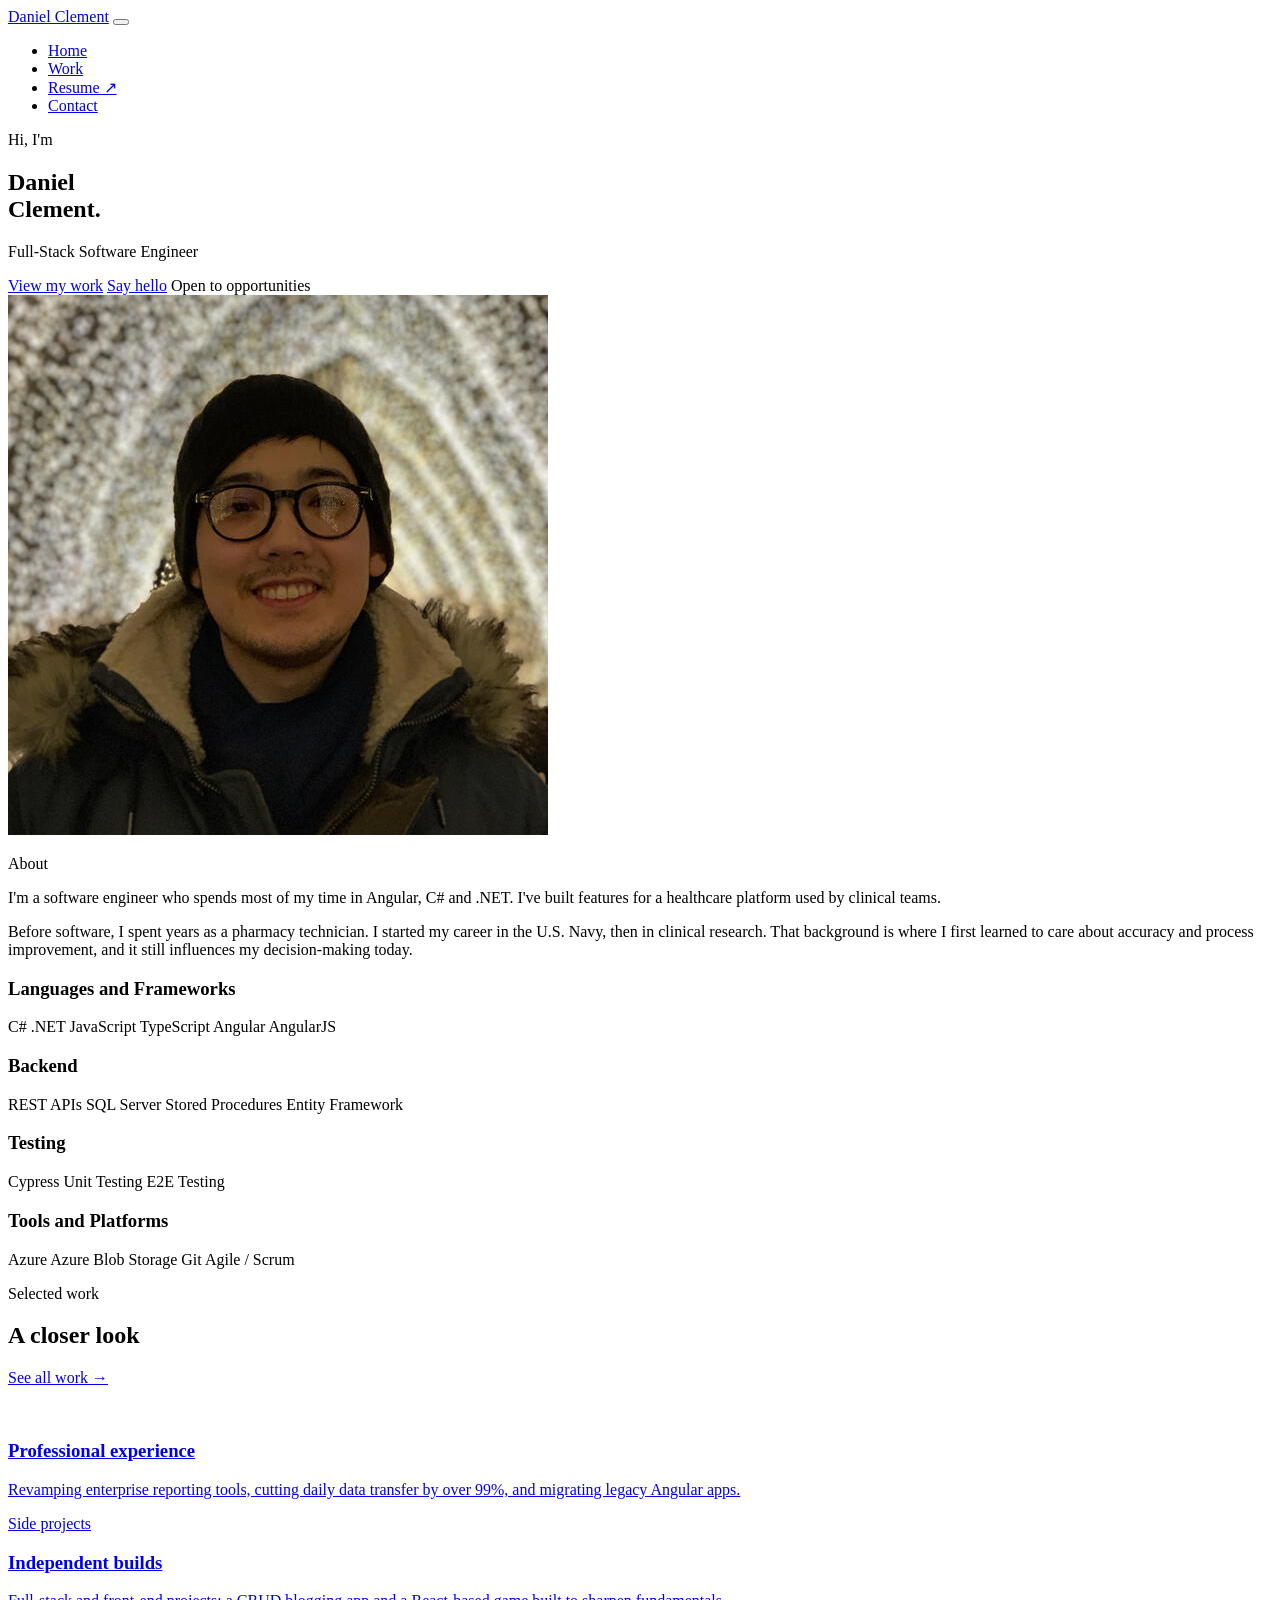
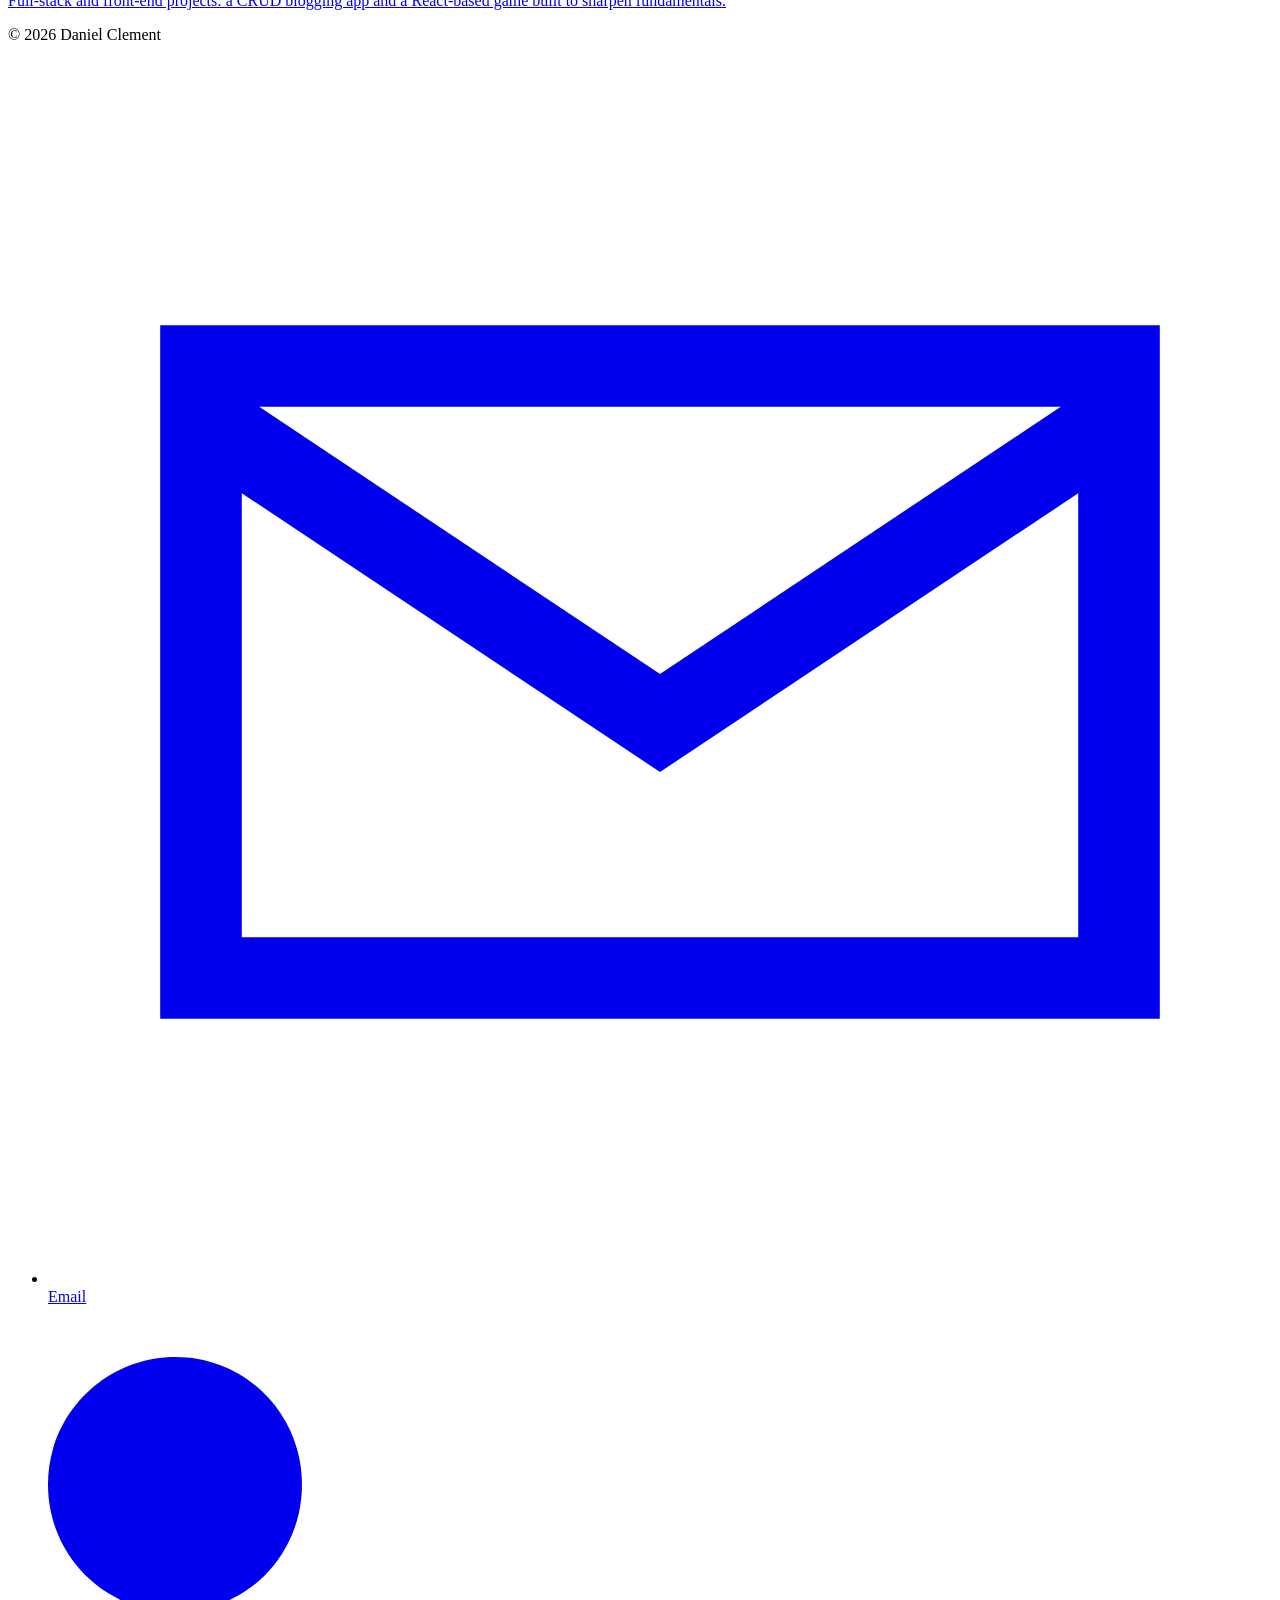
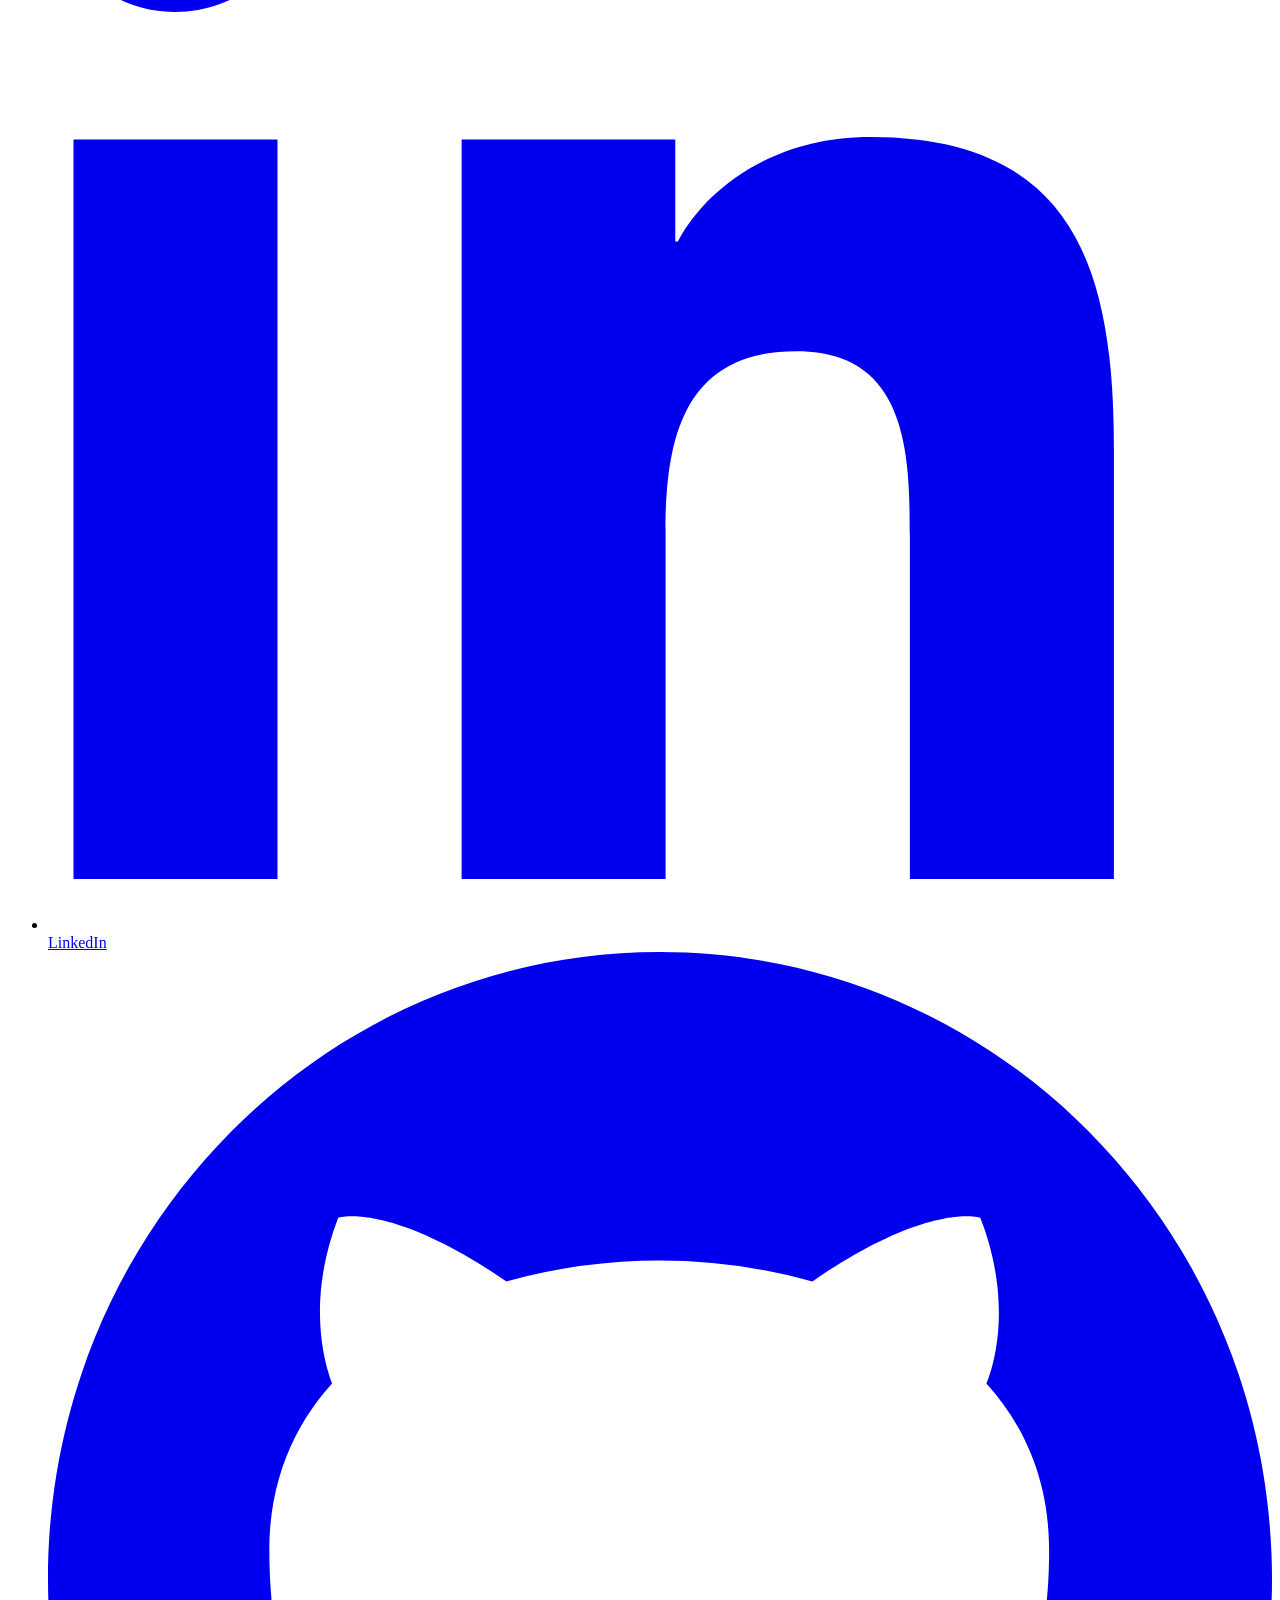
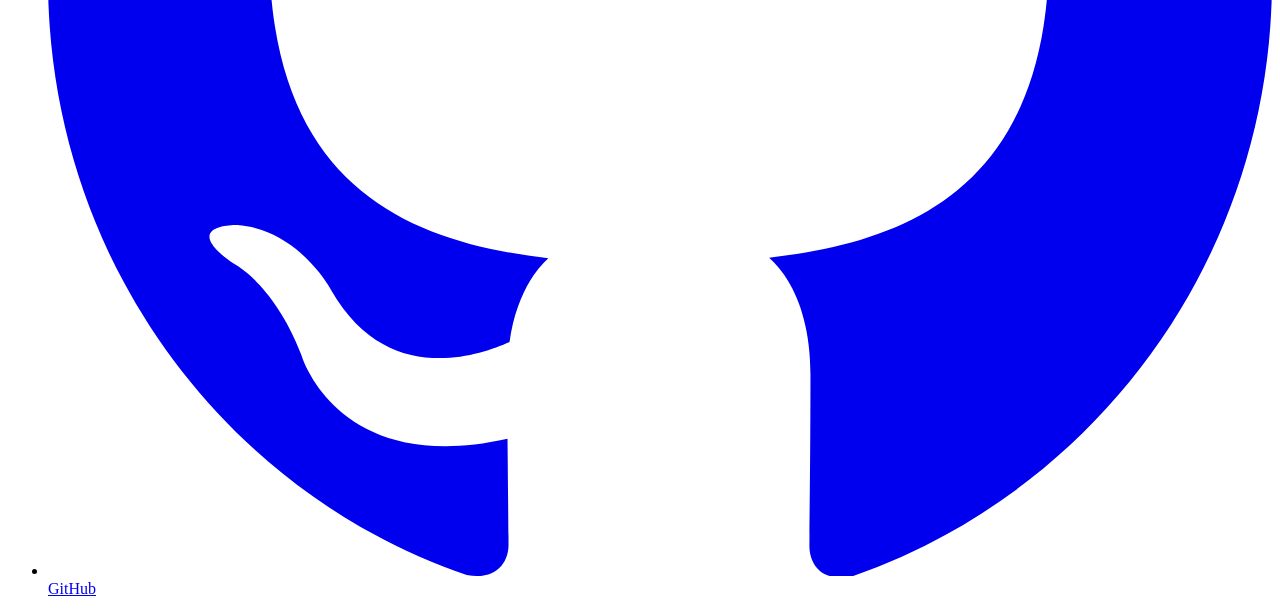
==== commit fb2ed141: "portfolio updated changed portfolio from single page layout to three page layout. Added contact and " ====
--- a/index.html
+++ b/index.html
@@ -1,239 +1,221 @@
-<!DOCTYPE HTML>
+<!doctype html>
 <html lang="en">
-	<head>
-		<title>Daniel Clement</title>
-		<meta charset="utf-8" />
-		<meta name="viewport" content="width=device-width,initial-scale=1" />
-		<meta name="description" content="Daniel Clement - Software Developer" />
-		<meta property="og:site_name" content="Daniel Clement" />
-		<meta property="og:title" content="Daniel Clement" />
-		<meta property="og:type" content="website" />
-		<meta property="og:description" content="Daniel Clement - Software Developer" />
-		<link href="https://fonts.googleapis.com/css?display=swap&family=Public+Sans:400,400italic,500,500italic,600,600italic,300,300italic,200,200italic,700,700italic,900,900italic%7CSource+Sans+Pro:600,600italic,200,200italic,900,900italic,400,400italic" rel="stylesheet" type="text/css" />
-		<link rel="stylesheet" href="assets/main.css" />
-		<noscript><link rel="stylesheet" href="assets/noscript.css" /></noscript>
-		<style>
-		#container03 {
-		position: fixed !important;
-		z-index: 99;
-		top: 0;
-		left: 0;
-		}
-		</style>
-	</head>
-	<body class="is-loading">
-		<div id="wrapper">
-			<div id="main">
-				<div class="inner">
-					<header id="header">
-						<div id="container03" class="container columns full screen">
-							<div class="wrapper">
-								<div class="inner">
-									<div>
-										<p id="text05">Daniel Clement</p>
-									</div>
-									<div>
-										<ul id="icons02" class="icons">
-											<li>
-												<a class="n01" href="#menu">
-													<svg><use xlink:href="assets/icons.svg#menu-light"></use></svg>
-													<span class="label">Menu (Light)</span>
-												</a>
-											</li>
-										</ul>
-									</div>
-								</div>
-							</div>
-						</div>
-					</header>
-					<section id="home-section">
-						<div id="container02" class="container default full">
-							<div class="wrapper">
-								<div class="inner">
-									<div id="image01" class="image">
-										<span class="frame"><img src="assets/images/image01.jpg" alt="" /></span>
-									</div>
-									<h1 id="text03">Daniel Clement</h1>
-									<hr id="divider02">
-									<p id="text04">Software Engineer / Web Developer</p>
-								</div>
-							</div>
-						</div>
-						<ul id="buttons01" class="buttons">
-							<li>
-								<a href="#home" class="button n01">Home</a>
-							</li><li>
-								<a href="#about" class="button n02">About</a>
-							</li><li>
-								<a href="#works" class="button n03">Works</a>
-							</li><li>
-								<a href="#contact" class="button n04">Contact</a>
-							</li><li>
-								<a target="_blank" href="files/DanielClement_web_developer_resume_2022.pdf" class="button n05">Resume</a>
-							</li>
-						</ul>
-						<hr id="divider01">
-						<div id="container07" data-scroll-id="about" data-scroll-behavior="default" data-scroll-offset="0" class="container default">
-							<div class="wrapper">
-								<div class="inner" data-onvisible-trigger="1">
-									<h2 id="text08">About Me</h2>
-								</div>
-							</div>
-						</div>
-						<p id="text06"><span class="p">Hello! I&#039;m Daniel Clement and I&#039;m a full-stack software engineer!</span><span class="p">I&#039;m a Navy veteran who has a strong background in pharmacy and clinical research. I made the transition to software engineering because of my passion for problem solving and desire to continue learning.</span><span class="p">The technologies I&#039;ve used in the past include:</span></p>
-						<div id="container05" class="container columns">
-							<div class="wrapper">
-								<div class="inner" data-onvisible-trigger="1">
-									<div>
-										<div id="list04" class="list"><ul><li><p>JavaScript (ES6+)</p></li><li><p>HTML</p></li><li><p>CSS</p></li><li><p>C#</p></li><li><p>Jest</p></li></ul></div>
-									</div>
-									<div>
-										<div id="list01" class="list"><ul><li><p>React</p></li><li><p>Ruby</p></li><li><p>Rails</p></li><li><p>MySQL</p></li><li><p>PostgreSQL</p></li></ul></div>
-									</div>
-								</div>
-							</div>
-						</div>
-						<div id="container12" data-scroll-id="works" data-scroll-behavior="default" data-scroll-offset="0" class="container default">
-							<div class="wrapper">
-								<div class="inner">
-									<h2 id="text13">Works</h2>
-								</div>
-							</div>
-						</div>
-						<p id="text07">Some of my past works include:</p>
-						<div id="container11" class="container columns full screen">
-							<div class="wrapper">
-								<div class="inner">
-									<div>
-										<p id="text02"><span class="p"><strong>Bloggr</strong><br />A blog posting app featuring full CRUD functionality to create, edit, and delete posts.<br /><strong>Technologies: Ruby, Rails, JavaScript, HTML, CSS</strong></span></p>
-									</div>
-									<div>
-										<div id="image03" class="image" data-position="center">
-											<span class="frame"><img src="assets/images/image03.jpg" alt="" /></span>
-										</div>
-										<ul id="icons04" class="icons">
-											<li>
-												<a class="n01" target="_blank" href="https://github.com/dnlclmnt/blog-post-app">
-													<svg><use xlink:href="assets/icons.svg#github"></use></svg>
-													<span class="label">GitHub</span>
-												</a>
-											</li>
-										</ul>
-									</div>
-								</div>
-							</div>
-						</div>
-						<div id="container09" class="container columns full screen">
-							<div class="wrapper">
-								<div class="inner">
-									<div>
-										<p id="text01"><span class="p"><strong>Tic Tac Toe Game</strong><br />A simple tic tac toe game, utilizing React to dynamically render elements and change players.<br /><strong>Technologies: React JS, JavaScript, HTML, CSS</strong></span></p>
-									</div>
-									<div>
-										<div id="image02" class="image" data-position="center">
-											<span class="frame"><img src="assets/images/image02.jpg" alt="" /></span>
-										</div>
-										<ul id="icons03" class="icons">
-											<li>
-												<a class="n01" target="_blank" href="https://github.com/dnlclmnt/tic-tac-toe-game">
-													<svg><use xlink:href="assets/icons.svg#github"></use></svg>
-													<span class="label">GitHub</span>
-												</a>
-											</li>
-										</ul>
-									</div>
-								</div>
-							</div>
-						</div>
-						<div id="container08" data-scroll-id="contact" data-scroll-behavior="default" data-scroll-offset="0" class="container default">
-							<div class="wrapper">
-								<div class="inner">
-									<h2 id="text12">Contact</h2>
-								</div>
-							</div>
-						</div>
-						<div id="container06" class="container default">
-							<div class="wrapper">
-								<div class="inner" data-onvisible-trigger="1">
-									<p id="text11">I am currently looking for opportunities as a software developer! If you have any questions or would like to get in contact with me, send me an email and I&#039;ll do my best to get back to you!</p>
-								</div>
-							</div>
-						</div>
-						<ul id="buttons02" class="buttons">
-							<li>
-								<a href="mailto:dnlclmnt@gmail.com" class="button n01">email me!</a>
-							</li>
-						</ul>
-						<hr id="divider03">
-					</section>
-					<section id="menu-section">
-						<div id="container01" class="container columns full">
-							<div class="wrapper">
-								<div class="inner">
-									<div>
-									</div>
-									<div>
-										<ul id="buttons03" class="buttons">
-											<li>
-												<a href="#home" class="button n01">Home</a>
-											</li><li>
-												<a href="#about" class="button n02">About</a>
-											</li><li>
-												<a href="#works" class="button n03">Works</a>
-											</li><li>
-												<a href="#contact" class="button n04">Contact</a>
-											</li><li>
-												<a href="#resume" class="button n05">Resume</a>
-											</li>
-										</ul>
-									</div>
-								</div>
-							</div>
-						</div>
-					</section>
-					<footer id="footer">
-						<div id="container10" class="container columns full">
-							<div class="wrapper">
-								<div class="inner">
-									<div>
-									</div>
-									<div>
-										<ul id="icons01" class="icons">
-											<li>
-												<a class="n01" target="_blank" href="https://www.linkedin.com/in/danielclement-/">
-													<svg><use xlink:href="assets/icons.svg#linkedin"></use></svg>
-													<span class="label">LinkedIn</span>
-												</a>
-											</li><li>
-												<a class="n02" target="_blank" href="https://github.com/dnlclmnt">
-													<svg><use xlink:href="assets/icons.svg#github"></use></svg>
-													<span class="label">GitHub</span>
-												</a>
-											</li>
-										</ul>
-									</div>
-									<div>
-										<ul id="links01" class="links">
-											<li class="n01">
-												<a href="mailto:dnlclmnt@gmail.com">dnlclmnt@gmail.com</a>
-											</li>
-										</ul>
-									</div>
-								</div>
-							</div>
-						</div>
-					</footer>
-				</div>
-			</div>
-		</div>
-		<script src="assets/main.js"></script>
-		<style>
-		#container10 {
-		position: fixed !important;
-		z-index: 99;
-		bottom: 0;
-		left: 0;
-		}
-		</style>
-	</body>
-</html>+  <head>
+    <meta charset="UTF-8" />
+    <meta name="viewport" content="width=device-width, initial-scale=1" />
+    <title>Daniel Clement - Full-Stack Software Engineer</title>
+    <meta
+      name="description"
+      content="Daniel Clement is a full-stack software engineer."
+    />
+    <meta
+      property="og:title"
+      content="Daniel Clement - Full-Stack Software Engineer"
+    />
+    <meta property="og:type" content="website" />
+    <link rel="preconnect" href="https://fonts.googleapis.com" />
+    <link rel="preconnect" href="https://fonts.gstatic.com" crossorigin />
+    <link
+      href="https://fonts.googleapis.com/css2?family=Space+Grotesk:wght@500;600;700&family=Inter:wght@400;500;600&family=IBM+Plex+Mono:wght@400;500&display=swap"
+      rel="stylesheet"
+    />
+    <link rel="stylesheet" href="assets/style.css" />
+  </head>
+  <body>
+    <header class="site-nav">
+      <div class="wrap">
+        <a href="index.html" class="brand">Daniel Clement</a>
+        <button
+          class="nav-toggle"
+          aria-label="Toggle menu"
+          aria-expanded="false"
+        >
+          <span></span><span></span>
+        </button>
+        <ul class="nav-links" data-open="false">
+          <li><a href="index.html" aria-current="page">Home</a></li>
+          <li><a href="work.html">Work</a></li>
+          <li>
+            <a
+              class="resume-link"
+              href="assets/files/DanielClement_Resume_2026.pdf"
+              target="_blank"
+              rel="noopener"
+              >Resume ↗</a
+            >
+          </li>
+          <li><a class="nav-cta" href="contact.html">Contact</a></li>
+        </ul>
+      </div>
+    </header>
+
+    <main>
+      <section class="hero">
+        <div class="wrap">
+          <p class="hero-kicker">Hi, I'm</p>
+          <h1>Daniel<br />Clement<span class="accent">.</span></h1>
+          <p class="hero-role">Full-Stack Software Engineer</p>
+          <div class="hero-actions">
+            <a href="work.html" class="btn btn-primary">View my work</a>
+            <a href="mailto:dnlclmnt@gmail.com" class="btn btn-ghost"
+              >Say hello</a
+            >
+            <span class="status-pill"
+              ><span class="dot"></span>Open to opportunities</span
+            >
+          </div>
+        </div>
+      </section>
+
+      <section id="about">
+        <div class="wrap">
+          <div class="about-grid">
+            <div class="about-portrait">
+              <img
+                src="assets/images/headshot.jpg"
+                alt="Portrait of Daniel Clement"
+              />
+            </div>
+            <div class="about-copy">
+              <p class="eyebrow">About</p>
+              <p style="margin-top: 16px">
+                I'm a software engineer who spends most of my time in Angular,
+                C# and .NET. I've built features for a healthcare platform used
+                by clinical teams.
+              </p>
+              <p>
+                Before software, I spent years as a pharmacy technician. I
+                started my career in the U.S. Navy, then in clinical research.
+                That background is where I first learned to care about accuracy
+                and process improvement, and it still influences my
+                decision-making today.
+              </p>
+
+              <div class="skills">
+                <div class="skill-group">
+                  <h3>Languages and Frameworks</h3>
+                  <div class="chip-row">
+                    <span class="chip">C#</span>
+                    <span class="chip">.NET</span>
+                    <span class="chip">JavaScript</span>
+                    <span class="chip">TypeScript</span>
+                    <span class="chip">Angular</span>
+                    <span class="chip">AngularJS</span>
+                  </div>
+                </div>
+                <div class="skill-group">
+                  <h3>Backend</h3>
+                  <div class="chip-row">
+                    <span class="chip">REST APIs</span>
+                    <span class="chip">SQL Server</span>
+                    <span class="chip">Stored Procedures</span>
+                    <span class="chip">Entity Framework</span>
+                  </div>
+                </div>
+                <div class="skill-group">
+                  <h3>Testing</h3>
+                  <div class="chip-row">
+                    <span class="chip">Cypress</span>
+                    <span class="chip">Unit Testing</span>
+                    <span class="chip">E2E Testing</span>
+                  </div>
+                </div>
+                <div class="skill-group">
+                  <h3>Tools and Platforms</h3>
+                  <div class="chip-row">
+                    <span class="chip">Azure</span>
+                    <span class="chip">Azure Blob Storage</span>
+                    <span class="chip">Git</span>
+                    <span class="chip">Agile / Scrum</span>
+                  </div>
+                </div>
+              </div>
+            </div>
+          </div>
+        </div>
+      </section>
+
+      <section class="section-alt">
+        <div class="wrap">
+          <div class="section-head">
+            <div>
+              <p class="eyebrow">Selected work</p>
+              <h2>A closer look</h2>
+            </div>
+            <a href="work.html" class="text-link">See all work →</a>
+          </div>
+          <div class="teaser-row">
+            <a href="work.html#experience" class="teaser-card">
+              <p class="tnum"><br /></p>
+              <h3>Professional experience</h3>
+              <p>
+                Revamping enterprise reporting tools, cutting daily data
+                transfer by over 99%, and migrating legacy Angular apps.
+              </p>
+            </a>
+            <a href="work.html#projects" class="teaser-card">
+              <p class="tnum">Side projects</p>
+              <h3>Independent builds</h3>
+              <p>
+                Full-stack and front-end projects: a CRUD blogging app and a
+                React-based game built to sharpen fundamentals.
+              </p>
+            </a>
+          </div>
+        </div>
+      </section>
+    </main>
+
+    <footer class="site-footer">
+      <div class="wrap">
+        <p class="footer-copy">© 2026 Daniel Clement</p>
+        <ul class="footer-links">
+          <li>
+            <a href="mailto:dnlclmnt@gmail.com">
+              <svg
+                viewBox="0 0 24 24"
+                fill="none"
+                stroke="currentColor"
+                stroke-width="1.6"
+              >
+                <path d="M3 6h18v12H3z" />
+                <path d="M3 7l9 6 9-6" />
+              </svg>
+              Email
+            </a>
+          </li>
+          <li>
+            <a
+              href="https://www.linkedin.com/in/danielclement-/"
+              target="_blank"
+              rel="noopener"
+            >
+              <svg viewBox="0 0 24 24" fill="currentColor">
+                <path
+                  d="M4.98 3.5C4.98 4.88 3.9 6 2.5 6S0 4.88 0 3.5 1.12 1 2.5 1s2.48 1.12 2.48 2.5zM.5 8.5h4V23h-4V8.5zM8.5 8.5h3.8v2h.05c.53-1 1.83-2.05 3.77-2.05 4.03 0 4.78 2.65 4.78 6.1V23h-4v-6.7c0-1.6-.03-3.65-2.22-3.65-2.23 0-2.57 1.74-2.57 3.53V23h-4V8.5z"
+                />
+              </svg>
+              LinkedIn
+            </a>
+          </li>
+          <li>
+            <a
+              href="https://github.com/dnlclmnt"
+              target="_blank"
+              rel="noopener"
+            >
+              <svg viewBox="0 0 24 24" fill="currentColor">
+                <path
+                  d="M12 0C5.37 0 0 5.5 0 12.3c0 5.44 3.44 10.05 8.21 11.68.6.11.82-.27.82-.59 0-.29-.01-1.06-.02-2.08-3.34.75-4.04-1.64-4.04-1.64-.55-1.42-1.34-1.8-1.34-1.8-1.09-.77.08-.75.08-.75 1.21.09 1.84 1.27 1.84 1.27 1.07 1.87 2.81 1.33 3.5 1.02.11-.79.42-1.33.76-1.64-2.67-.31-5.47-1.36-5.47-6.04 0-1.33.46-2.42 1.23-3.27-.12-.31-.53-1.56.12-3.25 0 0 1-.33 3.3 1.25a11.2 11.2 0 0 1 6 0c2.29-1.58 3.29-1.25 3.29-1.25.66 1.69.25 2.94.12 3.25.77.85 1.23 1.94 1.23 3.27 0 4.69-2.81 5.72-5.49 6.03.43.38.81 1.13.81 2.28 0 1.65-.02 2.98-.02 3.38 0 .32.22.71.83.59C20.57 22.34 24 17.73 24 12.3 24 5.5 18.63 0 12 0z"
+                />
+              </svg>
+              GitHub
+            </a>
+          </li>
+        </ul>
+      </div>
+    </footer>
+
+    <script src="assets/main.js"></script>
+  </body>
+</html>
